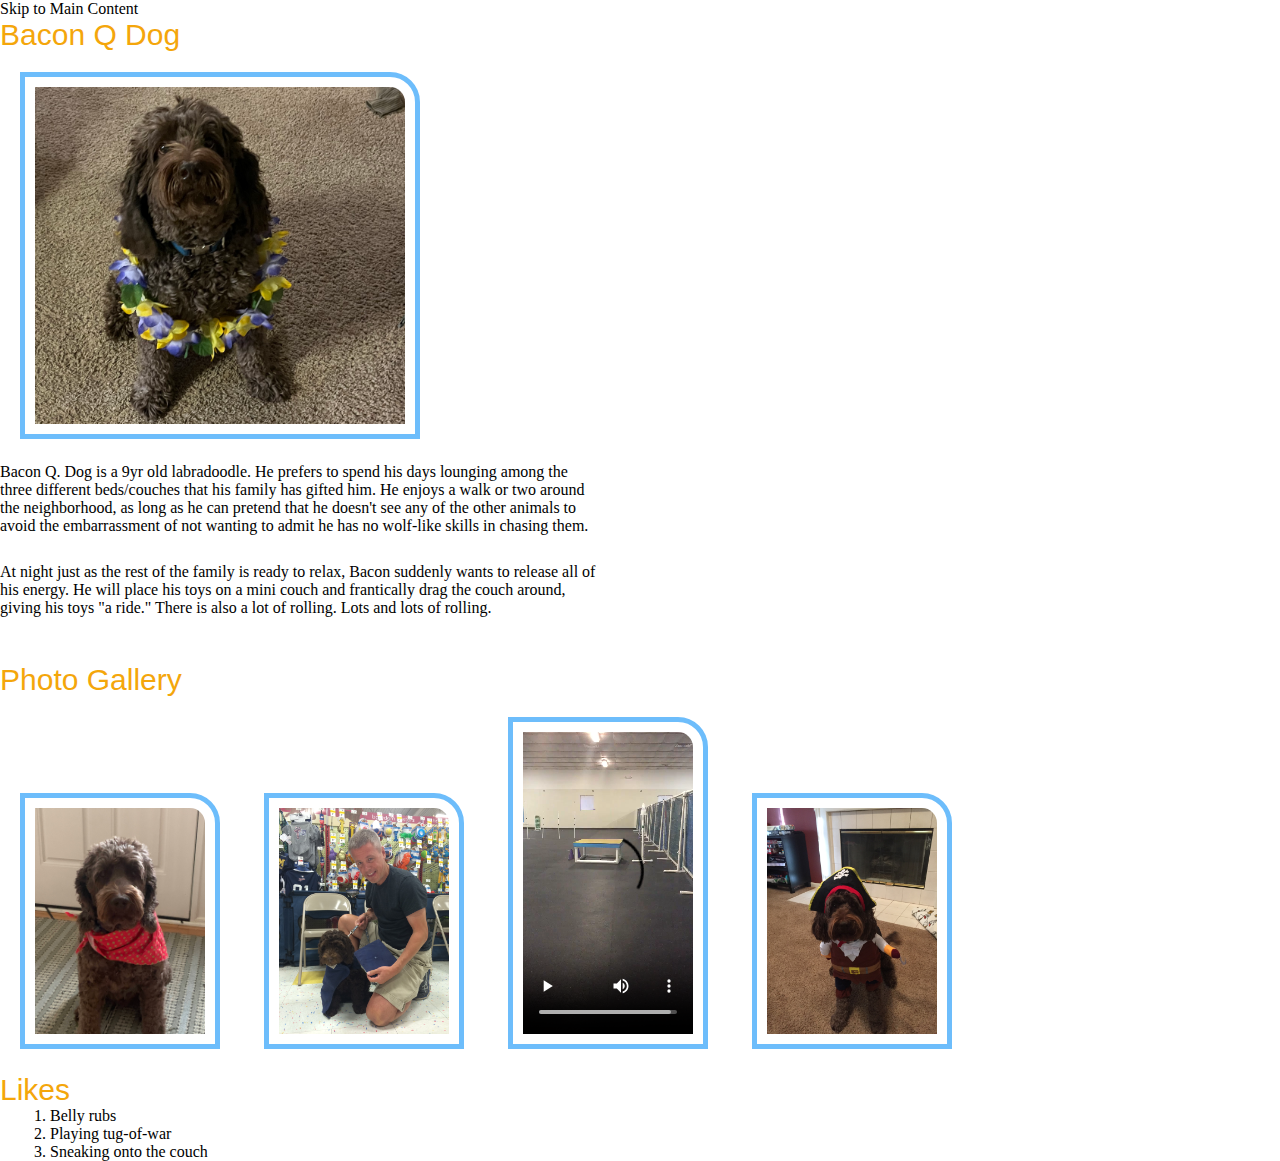
==== index.html @ 2d092061 "Add files via upload" ====
<!DOCTYPE html>
<html lang="en">
<head>
    <meta charset="UTF-8">
    <meta name="viewport" content="width=device-width, initial-scale=1.0">
    <link rel="stylesheet" href="css/reset.css">
    <link rel="stylesheet" href="css/style.css">
    <title>Pets</title>
</head>
<body>
    <a href = "">Skip to Main Content</a>
    <main>
        <div>
            <h2>Bacon Q Dog</h2>
            <img src="images/bacon.jpg" width = "400" alt="Brown labradoodle wearing colorful lei">

            <p>Bacon Q. Dog is a 9yr old labradoodle. He prefers to spend his days lounging among the three different beds/couches that his family has gifted him. He enjoys a walk or two around the neighborhood, as long as he can pretend that he doesn't see any of the other animals to avoid the embarrassment of not wanting to admit he has no wolf-like skills in chasing them.</p> 
            <P>At night just as the rest of the family is ready to relax, Bacon suddenly wants to release all of his energy. He will place his toys on a mini couch and frantically drag the couch around, giving his toys "a ride." There is also a lot of rolling. Lots and lots of rolling.</P>        
        </div>
        <div>
            <h3>Photo Gallery</h3>
            <img src="images/bacon_bandana.JPG" width ="200" alt = "Brown labradoodle wearing an orange bandana">
            <img src="images/bacon_graduation.JPG"  width ="200" alt="Small labradoodle puppy wearing a graduation cap and gown">
            <video width="200"  controls>
                <source src="images/bacon_agility.mov">
                Your browser does not support the video tag.  This was a video of a girl and dog demonstrating a sit and stay procedure
            </video>
            <img src="images/bacon_halloween.JPG"  width ="200" alt="Brown labradoodle wearing a pirate costume">
        </div>
        <div>
            <h3>Likes</h3>
            <ul>
                <li>Belly rubs</li>
                <li>Playing tug-of-war</li>
                <li>Sneaking onto the couch</li>
            </ul>
            <!-- Colleen van Lent -->
        </div>
        <div></div>
        <div></div>
    </main>
    
</body>
</html>
---- css/style.css ----
h1{
    font-size: 50px;
    font-family: 'Courier New', Courier, monospace;
    text-align: center;
}

h2,h3{
    font-size: 30px;
    font-family:Arial, Helvetica, sans-serif;
    color: rgb(244, 166, 11);
}

p{
    height: 100px;
    width: 600px;
}

img{
    padding: 10px;
    margin: 20px;
    border: 5px solid rgb(109, 189, 251);
    border-top-right-radius: 30px;
}

video{
    padding: 10px;
    margin: 20px;
    border: 5px solid rgb(109, 189, 251);
    border-top-right-radius: 30px;
}

ul{
    display: inline-block;
    margin-left: 50px;
    list-style: solid;
}
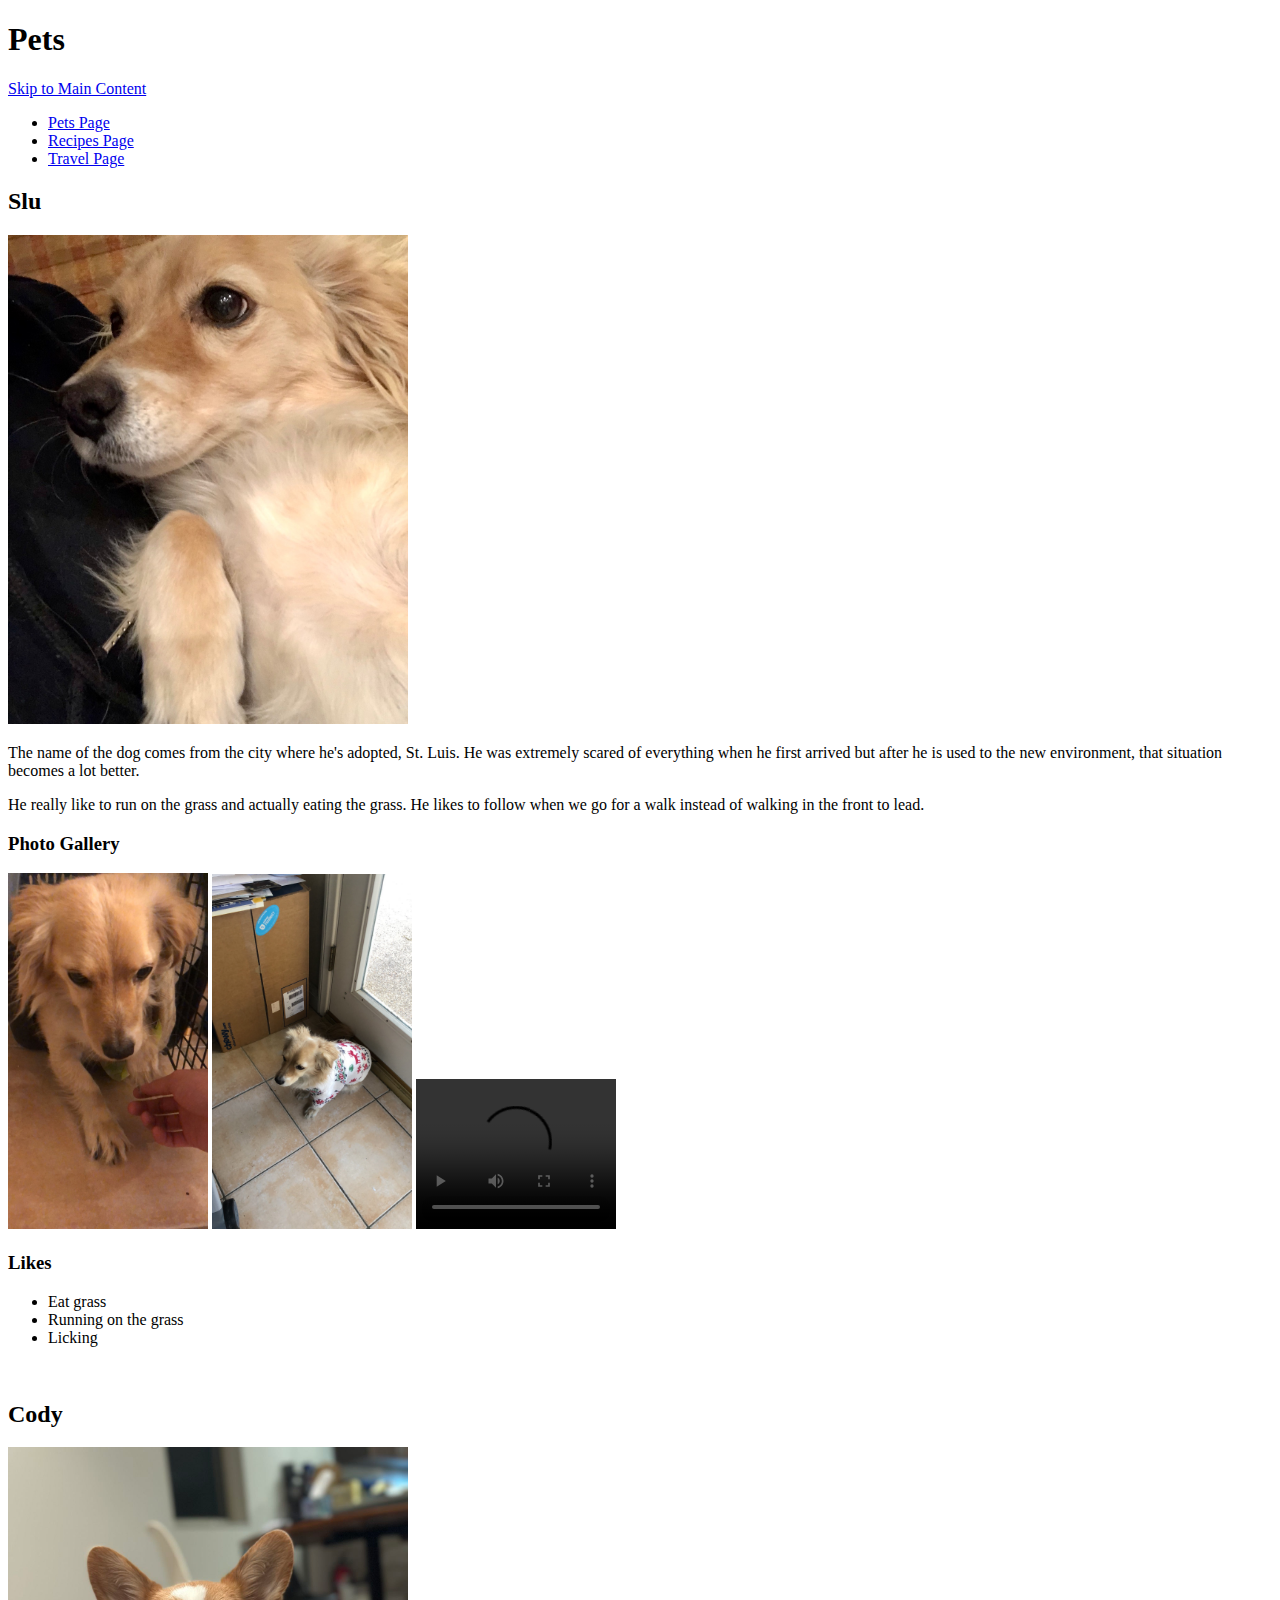
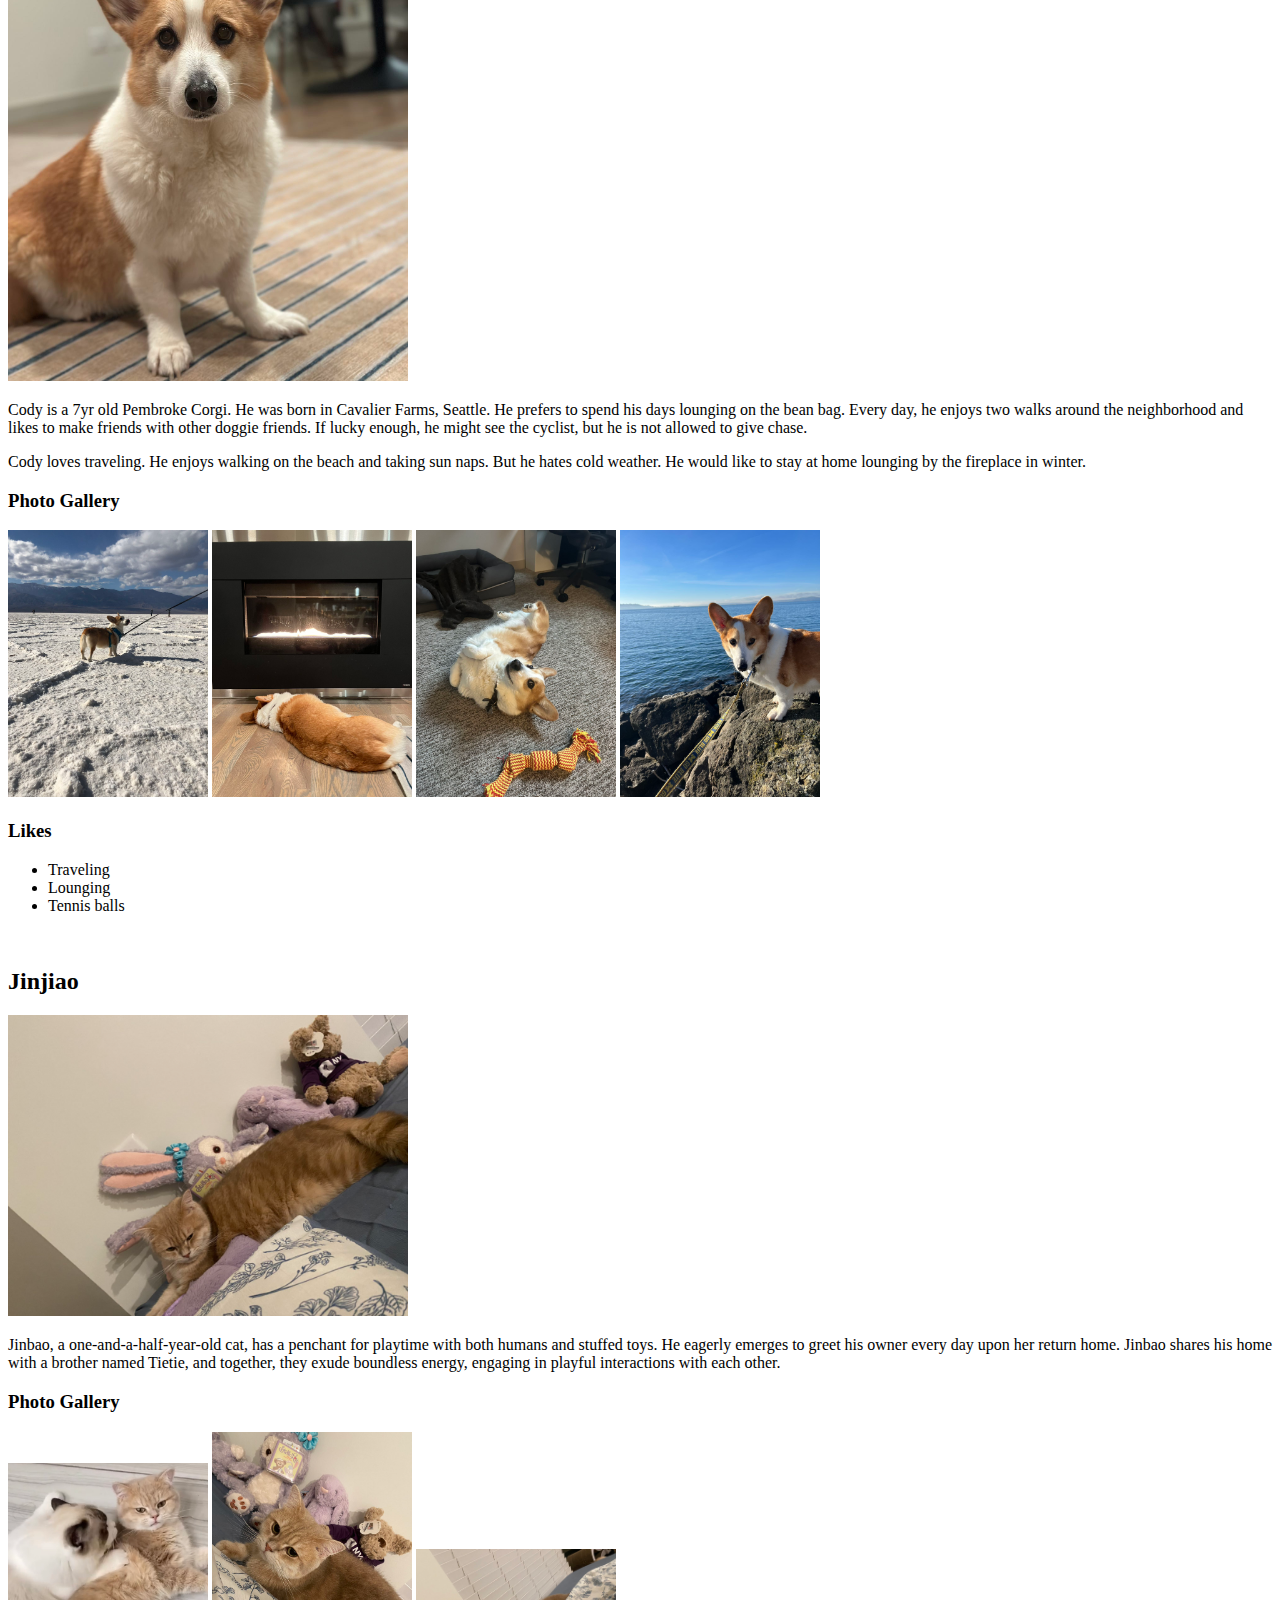
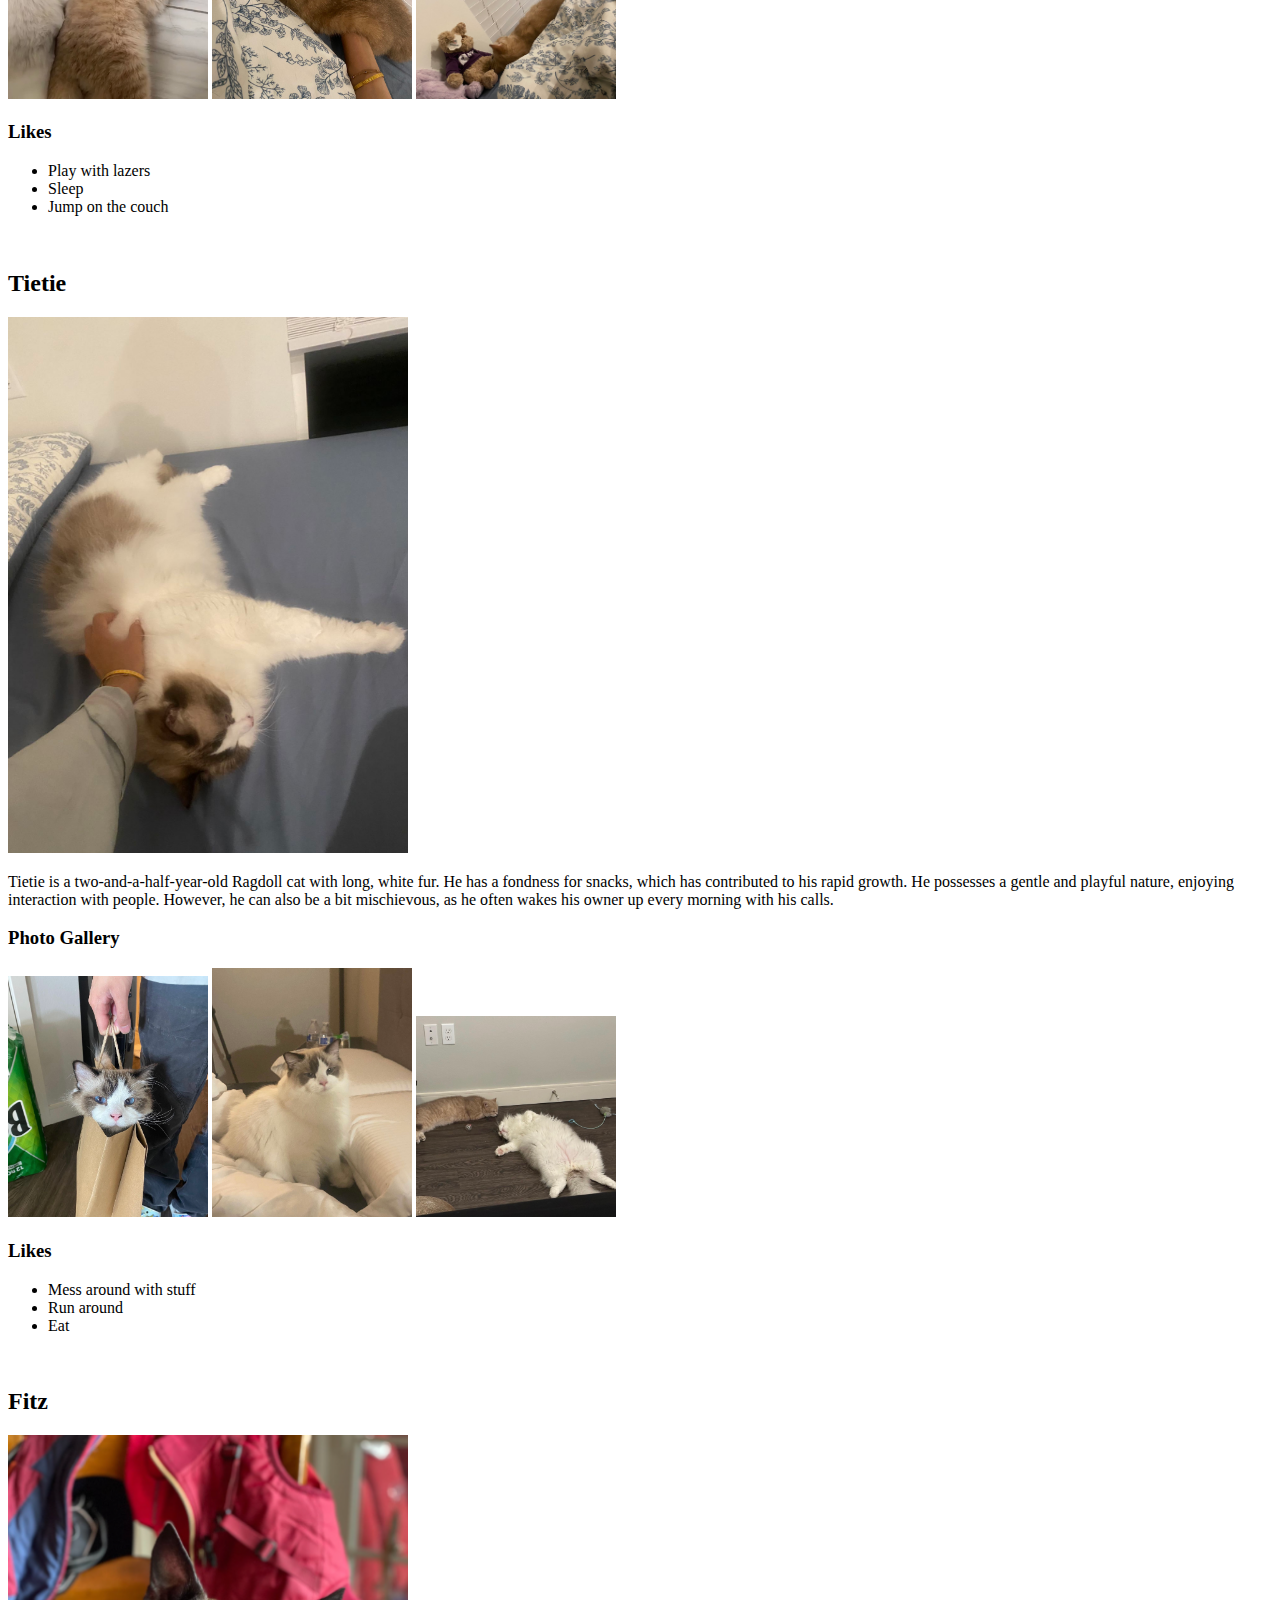
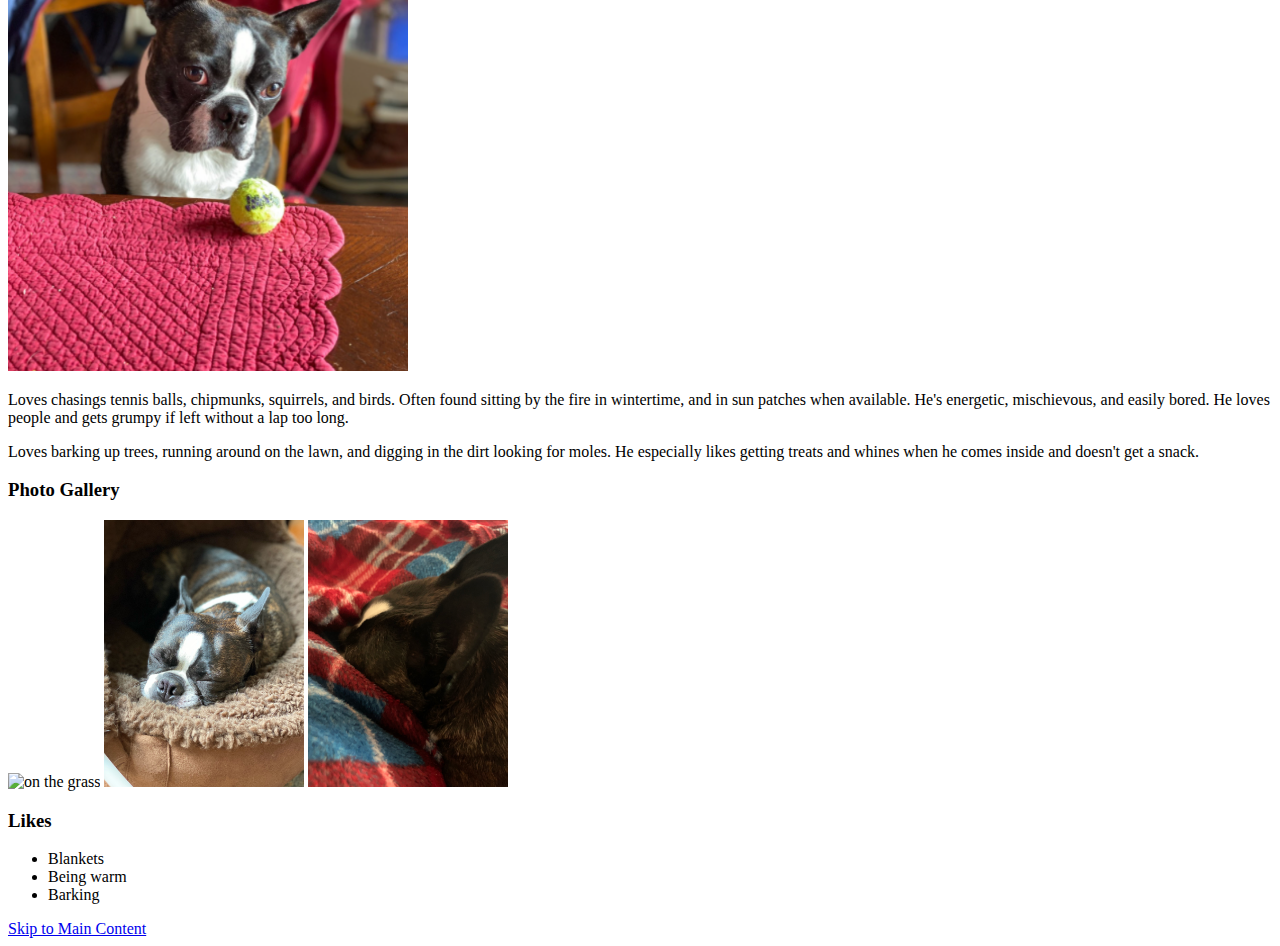
==== commit 2e40f84a: "changed code" ====
--- a/index.html
+++ b/index.html
@@ -1,44 +1,146 @@
 <!DOCTYPE html>
 <html lang="en">
+
 <head>
     <meta charset="UTF-8">
     <meta name="viewport" content="width=device-width, initial-scale=1.0">
-    <link rel="stylesheet" href="css/reset.css">
-    <link rel="stylesheet" href="css/style.css">
     <title>Pets</title>
 </head>
+
 <body>
-    <a href = "">Skip to Main Content</a>
-    <main>
+    <header>
+        <h1>Pets</h1>
+        <a href="#main">Skip to Main Content</a>
+    </header>  
+    <nav>
+        <ul>
+            <li><a href="index.html">Pets Page</a></li>
+            <li><a href="recipes.html">Recipes Page</a></li>
+            <li><a href="travel.html">Travel Page</a></li>
+        </ul>
+    </nav>   
+    <main id="main">
         <div>
-            <h2>Bacon Q Dog</h2>
-            <img src="images/bacon.jpg" width = "400" alt="Brown labradoodle wearing colorful lei">
+            <h2>Slu</h2>
+            <img src="images/slu3.JPG" width="400" alt="holds in the arm">
+            <p>The name of the dog comes from the city where he's adopted, St. Luis. He was extremely scared of
+                everything when he first arrived but after he is used to the new environment, that situation becomes
+                a lot better. </p>
+            <P>He really like to run on the grass and actually eating the grass. He likes to follow when we go for a
+                walk instead of walking in the front to lead.</P>
 
-            <p>Bacon Q. Dog is a 9yr old labradoodle. He prefers to spend his days lounging among the three different beds/couches that his family has gifted him. He enjoys a walk or two around the neighborhood, as long as he can pretend that he doesn't see any of the other animals to avoid the embarrassment of not wanting to admit he has no wolf-like skills in chasing them.</p> 
-            <P>At night just as the rest of the family is ready to relax, Bacon suddenly wants to release all of his energy. He will place his toys on a mini couch and frantically drag the couch around, giving his toys "a ride." There is also a lot of rolling. Lots and lots of rolling.</P>        
-        </div>
-        <div>
             <h3>Photo Gallery</h3>
-            <img src="images/bacon_bandana.JPG" width ="200" alt = "Brown labradoodle wearing an orange bandana">
-            <img src="images/bacon_graduation.JPG"  width ="200" alt="Small labradoodle puppy wearing a graduation cap and gown">
-            <video width="200"  controls>
-                <source src="images/bacon_agility.mov">
-                Your browser does not support the video tag.  This was a video of a girl and dog demonstrating a sit and stay procedure
+            <img src="images/slu1.JPG" width="200" alt="slu in the cage">
+            <img src="images/slu2.JPG" width="200" alt="sits in front of the door">
+            <video width="200" controls>
+                <source src="images/slu4.MOV">
             </video>
-            <img src="images/bacon_halloween.JPG"  width ="200" alt="Brown labradoodle wearing a pirate costume">
-        </div>
-        <div>
+
             <h3>Likes</h3>
             <ul>
-                <li>Belly rubs</li>
-                <li>Playing tug-of-war</li>
-                <li>Sneaking onto the couch</li>
+                <li>Eat grass</li>
+                <li>Running on the grass</li>
+                <li>Licking</li>
+            </ul>
+        </div>
+        <br>
+        <div>
+            <h2>Cody</h2>
+            <img src="images/cody.jpg" width="400" alt="image of cody">
+
+            <p>Cody is a 7yr old Pembroke Corgi. He was born in Cavalier Farms, Seattle. He prefers to spend his days
+                lounging on the bean bag. Every day, he enjoys two walks around the neighborhood and likes to make
+                friends with other doggie friends. If lucky enough, he might see the cyclist, but he is not allowed to
+                give chase.</p>
+            <p>Cody loves traveling. He enjoys walking on the beach and taking sun naps. But he hates cold weather. He
+                would like to stay at home lounging by the fireplace in winter.
+            </p>
+
+
+            <h3>Photo Gallery</h3>
+            <img src="images/cody_deathvalley.jpg" width="200" alt="cody stands on a land of white sands">
+            <img src="images/cody_fireplace.jpg" width="200" alt="cody lies in front of the fireplace">
+            <img src="images/cody_play.jpg" width="200" alt="cody plays with his toy">
+            <img src="images/cody_sea.jpg" width="200" alt="cody stands on the rock">
+
+            <h3>Likes</h3>
+            <ul>
+                <li>Traveling</li>
+                <li>Lounging</li>
+                <li>Tennis balls</li>
             </ul>
             <!-- Colleen van Lent -->
         </div>
-        <div></div>
-        <div></div>
+        <br>
+        <div>
+            <h2>Jinjiao</h2>
+            <img src="images/jinjiao1.png" width="400" alt="lies on the bed sideways">
+
+            <p>Jinbao, a one-and-a-half-year-old cat, has a penchant for playtime with both humans and stuffed toys. He
+                eagerly emerges to greet his owner every day upon her return home. Jinbao shares his home with a brother
+                named Tietie, and together, they exude boundless energy, engaging in playful interactions with each
+                other.</p>
+
+            <h3>Photo Gallery</h3>
+            <img src="images/jinjiao2.jpg" width="200" alt="plays with tietie">
+            <img src="images/jinjiao3.jpg" width="200" alt="stare at the camera">
+            <img src="images/jinjiao4.jpg" width="200" alt="jinjiao sleeping">
+
+            <h3>Likes</h3>
+            <ul>
+                <li>Play with lazers</li>
+                <li>Sleep</li>
+                <li>Jump on the couch</li>
+            </ul>
+        </div>
+        <br>
+        <div>
+            <h2>Tietie</h2>
+            <img src="images/tietie1.png" width="400" alt="lies on the bed being rubbed">
+
+            <p>Tietie is a two-and-a-half-year-old Ragdoll cat with long, white fur. He has a fondness for snacks, which
+                has contributed to his rapid growth. He possesses a gentle and playful nature, enjoying interaction with
+                people. However, he can also be a bit mischievous, as he often wakes his owner up every morning with his
+                calls.</p>
+
+            <h3>Photo Gallery</h3>
+            <img src="images/tietie2.jpg" width="200" alt="in the shopping bag">
+            <img src="images/tietie3.jpg" width="200" alt="on the bed">
+            <img src="images/tietie4.jpg" width="200" alt="lies down with jinjiao">
+
+            <h3>Likes</h3>
+            <ul>
+                <li>Mess around with stuff</li>
+                <li>Run around</li>
+                <li>Eat</li>
+            </ul>
+        </div>
+        <br>
+        <div>
+            <h2>Fitz</h2>
+            <img src="images/fitz1.png" width="400" alt="leans on the back of a chair">
+            <p>Loves chasings tennis balls, chipmunks, squirrels, and birds. Often found sitting by the fire in
+                wintertime, and in sun patches when available. He's energetic, mischievous, and easily bored. He loves
+                people and gets grumpy if left without a lap too long. </p>
+            <p>Loves barking up trees, running around on the lawn, and digging in the dirt looking for moles. He
+                especially likes getting treats and whines when he comes inside and doesn't get a snack.</p>
+
+            <h3>Photo Gallery</h3>
+            <img src="images/fitz2.jpeg" width="200" alt="on the grass">
+            <img src="images/fitz3.jpeg" width="200" alt="sleeping">
+            <img src="images/fitz4.jpeg" width="200" alt="lies on the blankets">
+
+            <h3>Likes</h3>
+            <ul>
+                <li>Blankets</li>
+                <li>Being warm</li>
+                <li>Barking</li>
+            </ul>
+        </div>
     </main>
-    
+    <footer>
+        <a href="#main">Skip to Main Content</a>
+    </footer>
 </body>
+
 </html>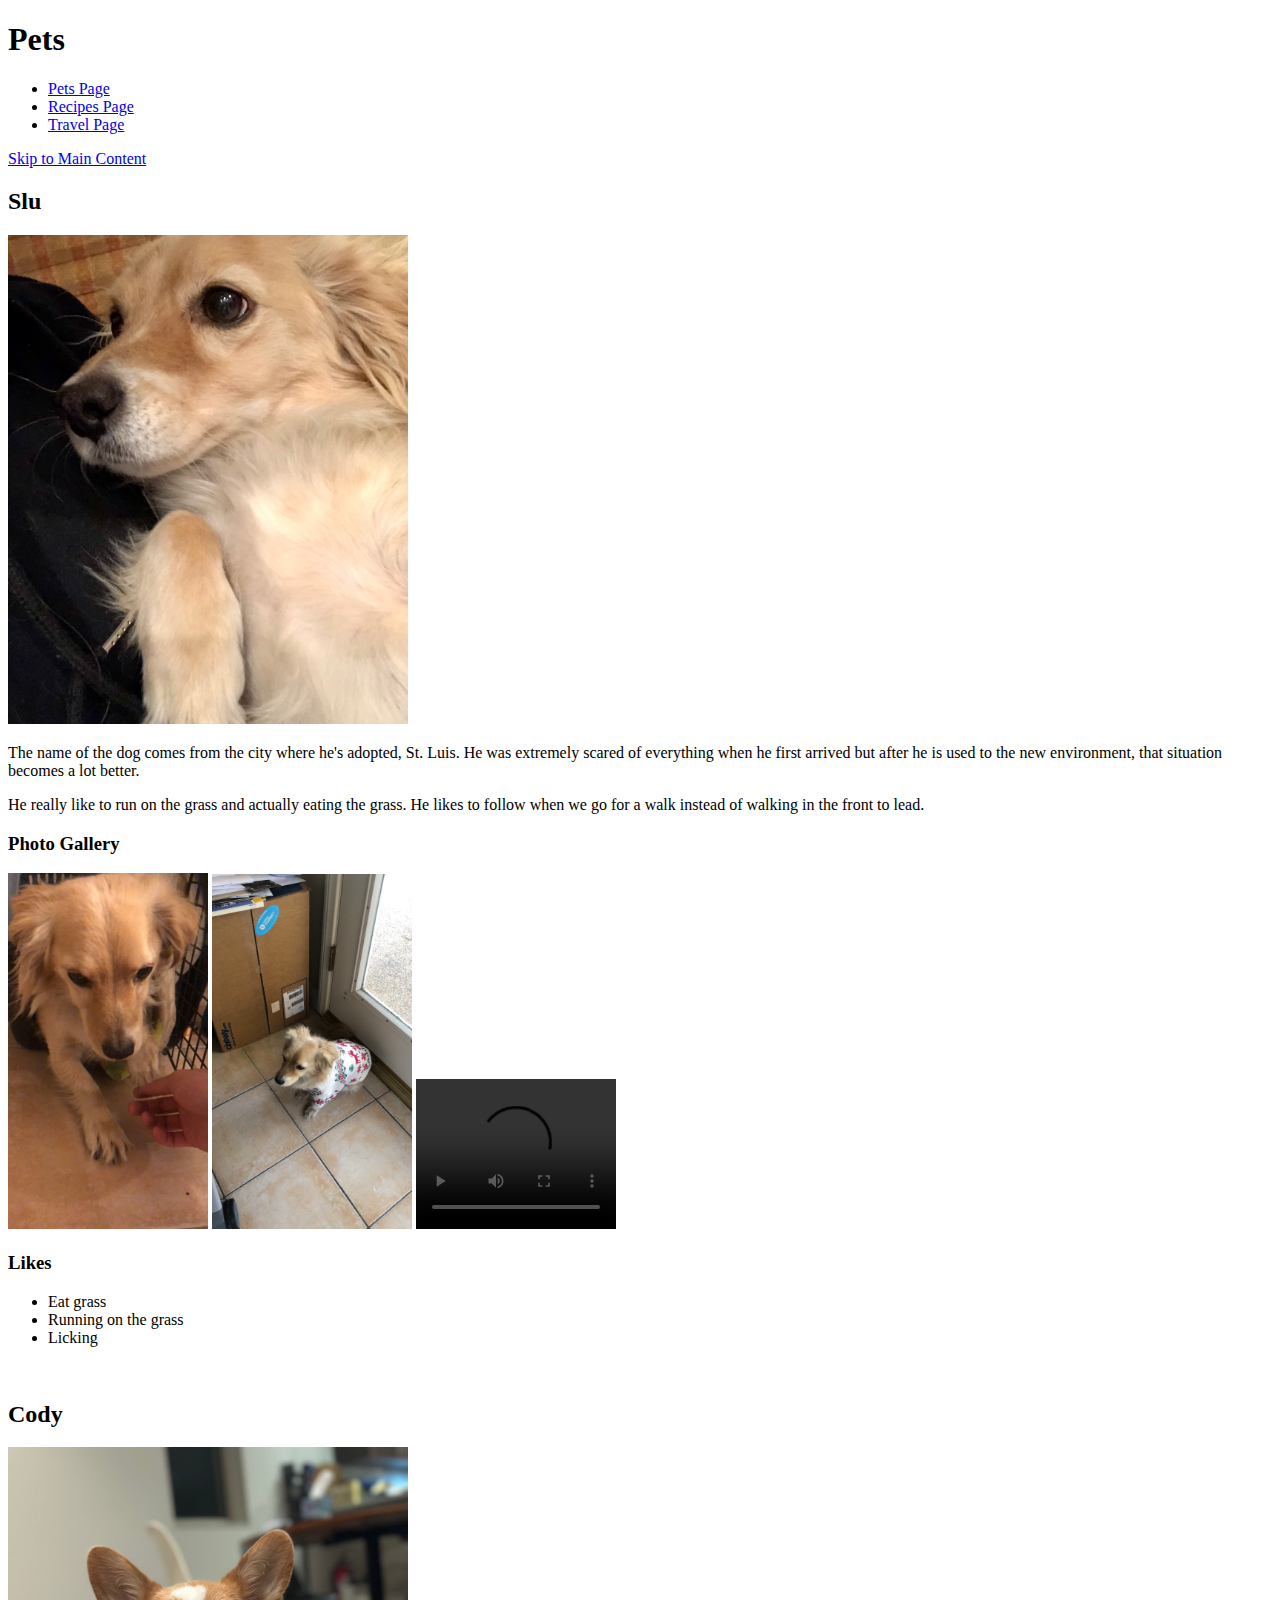
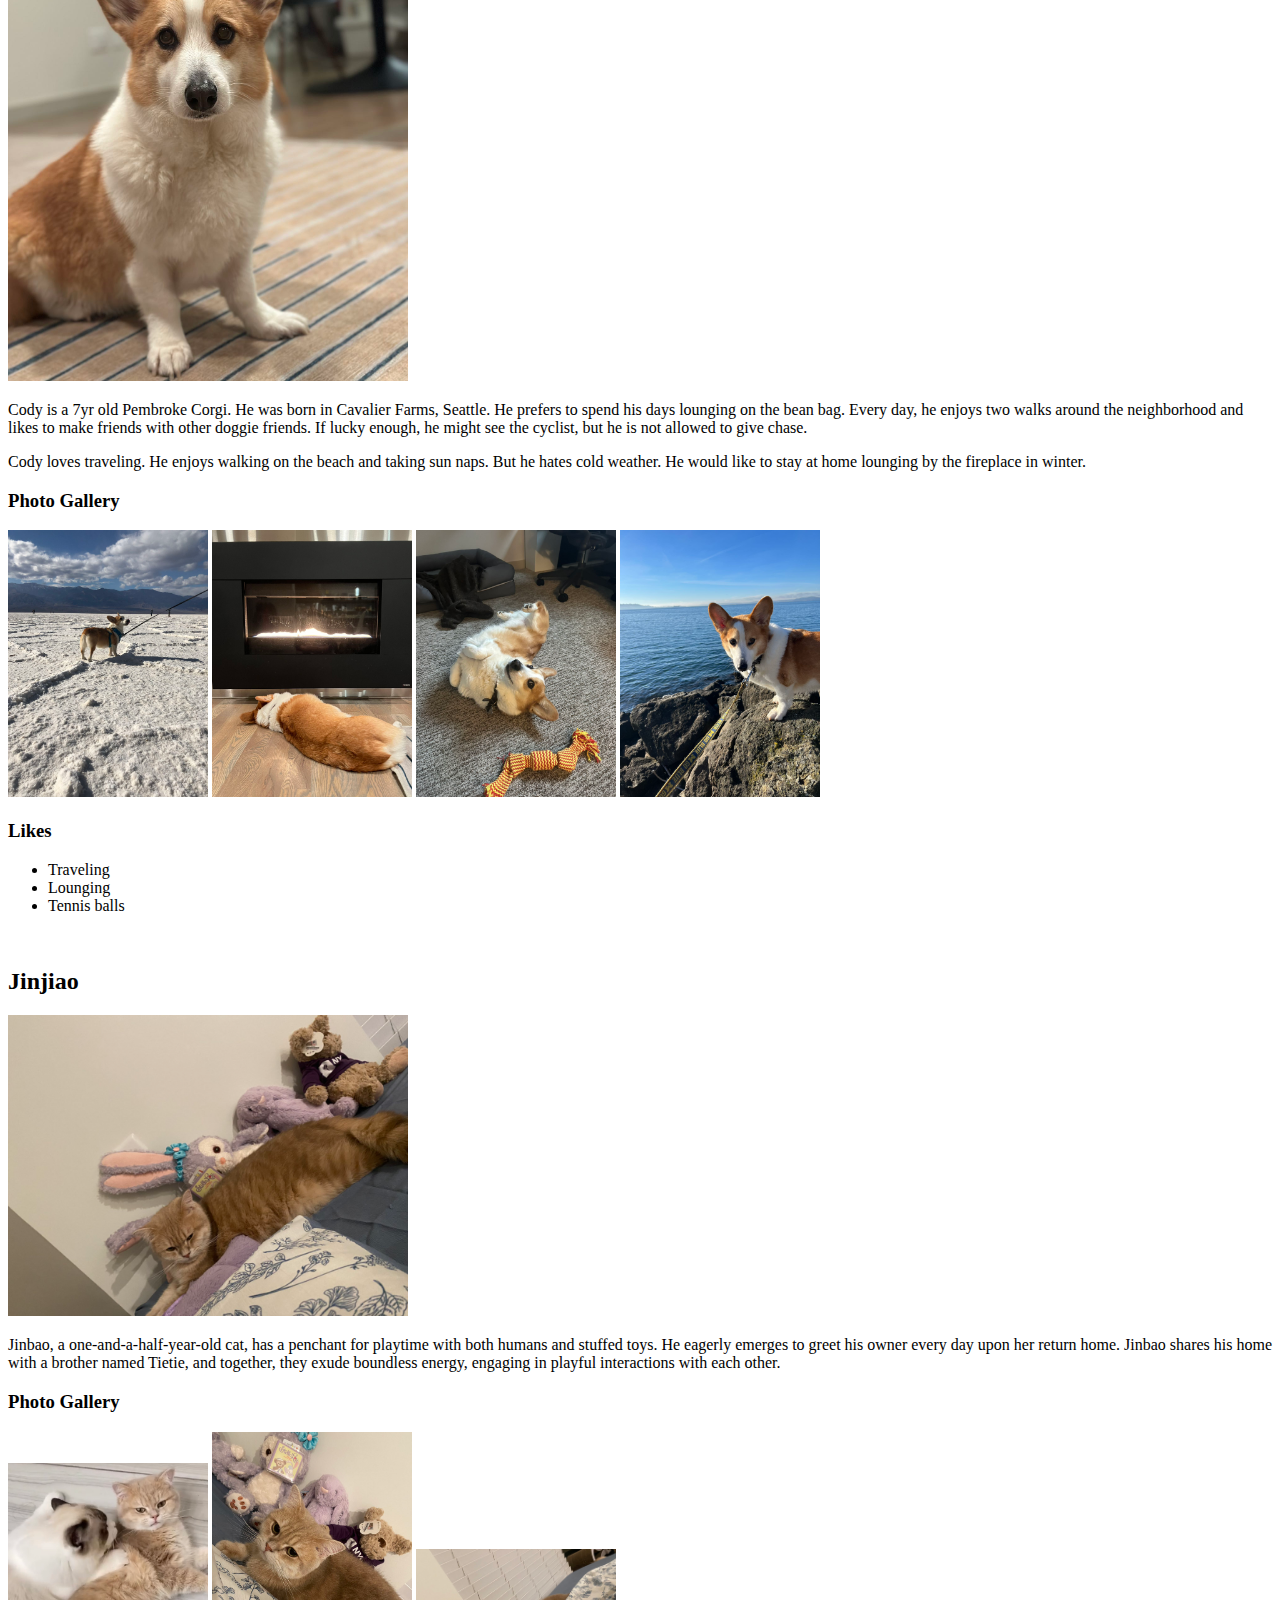
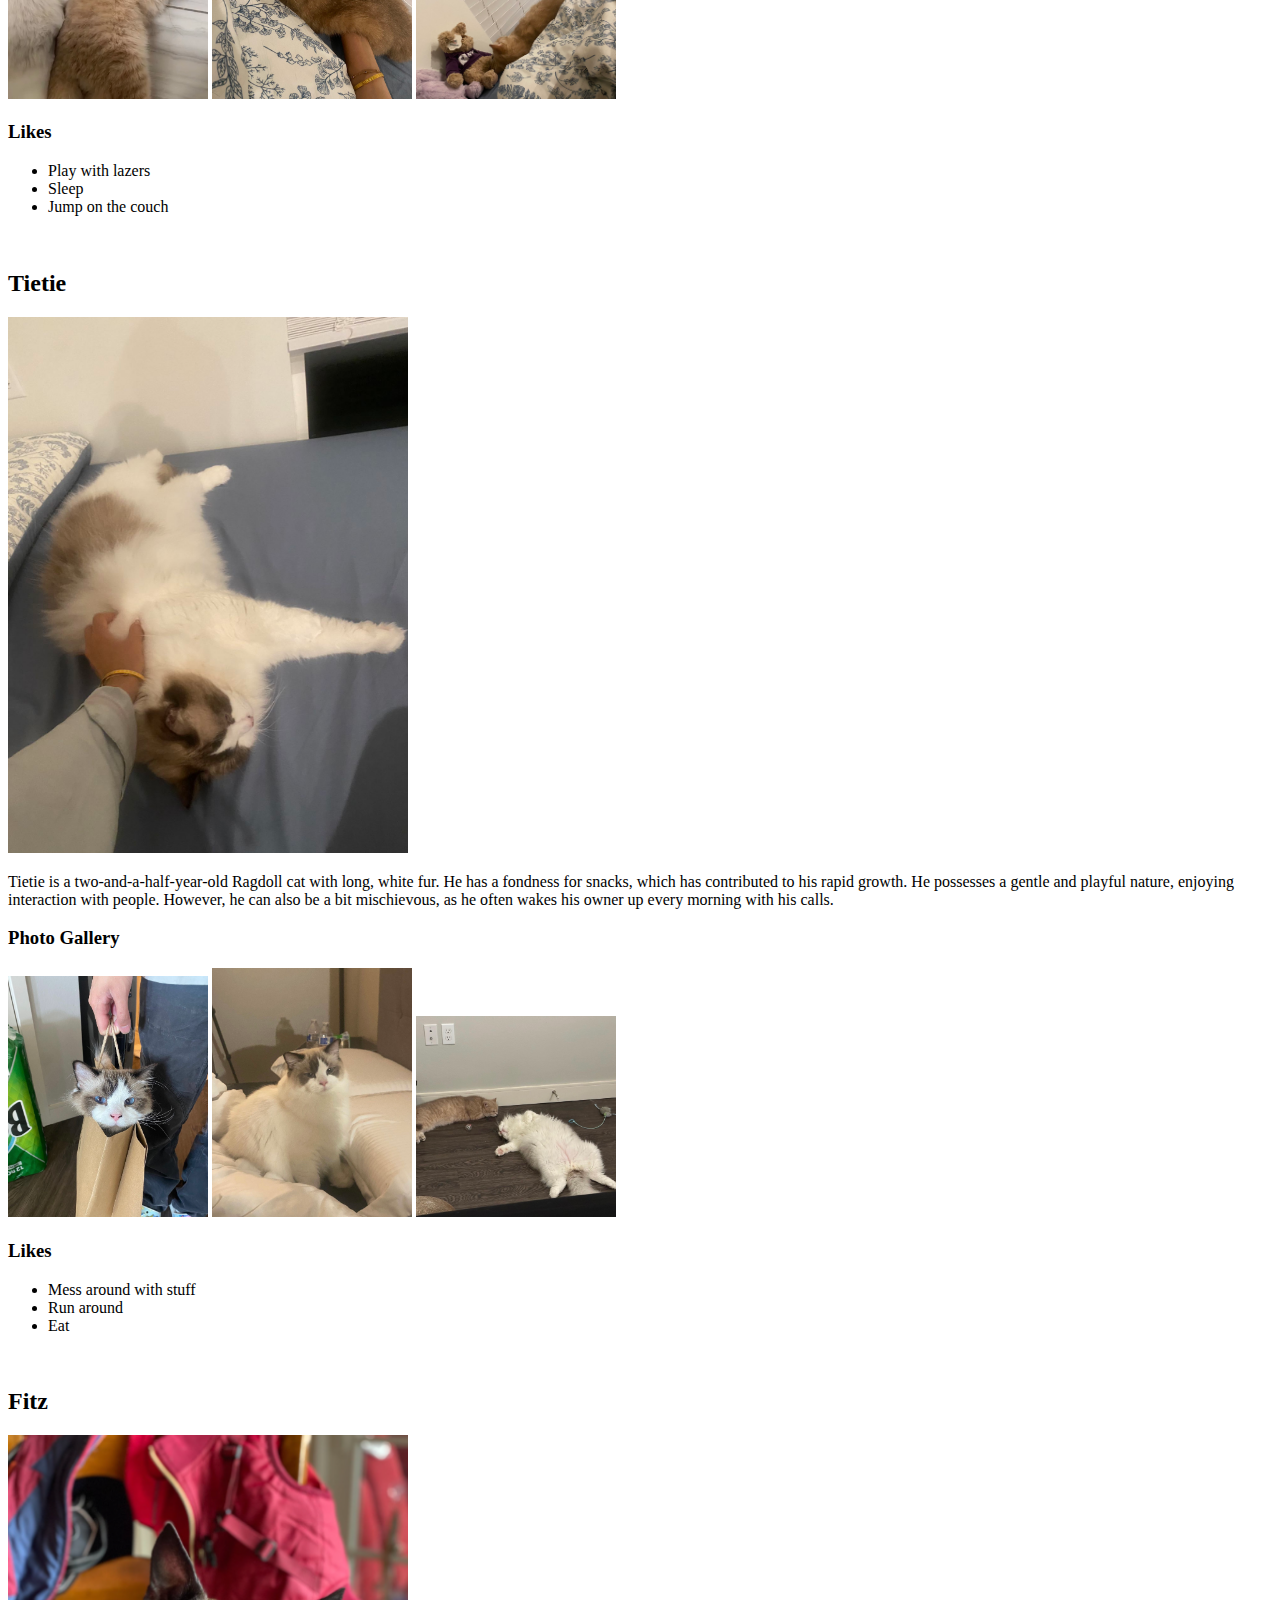
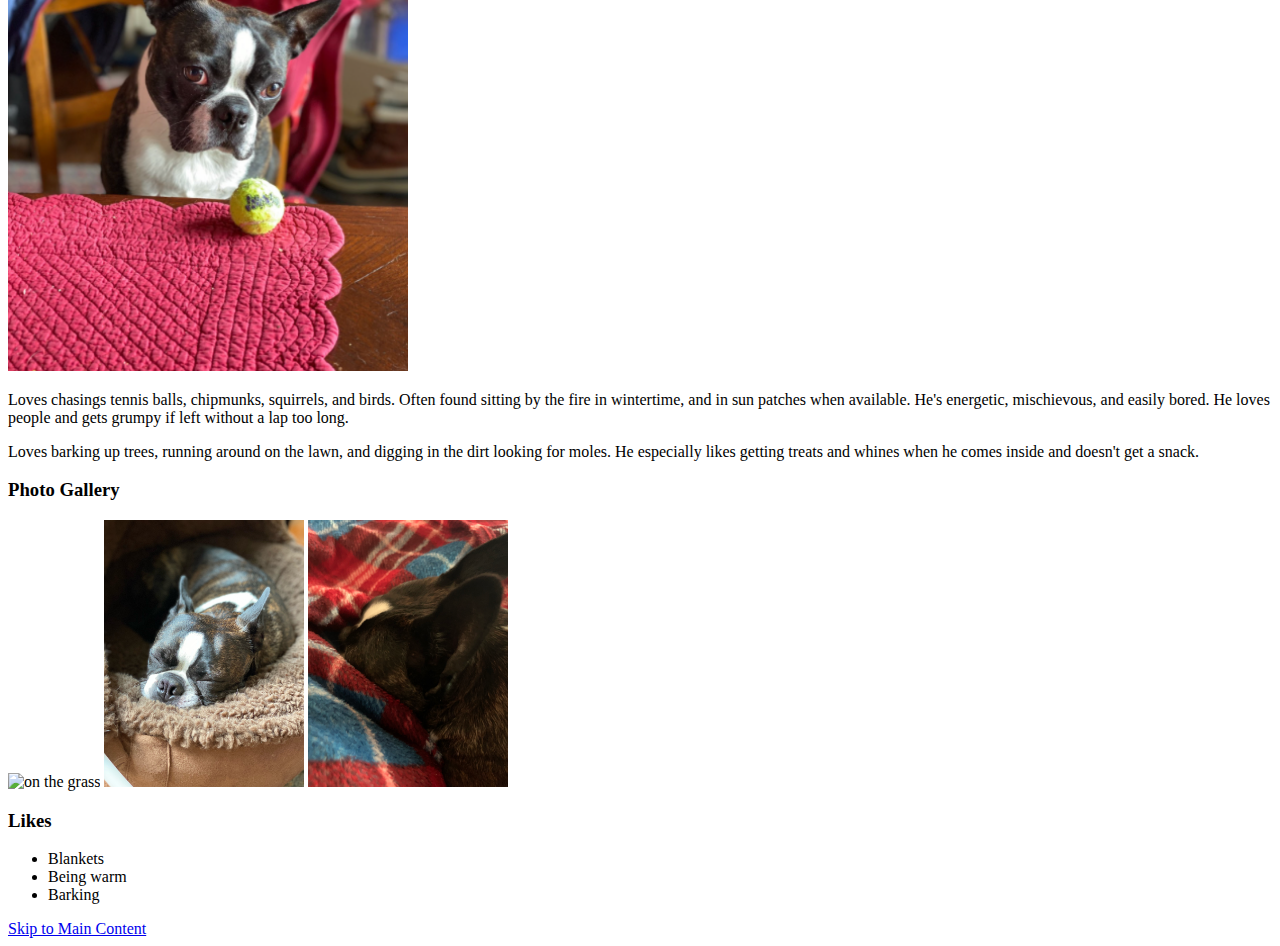
==== commit 124b358a: "final submission" ====
--- a/index.html
+++ b/index.html
@@ -10,7 +10,6 @@
 <body>
     <header>
         <h1>Pets</h1>
-        <a href="#main">Skip to Main Content</a>
     </header>  
     <nav>
         <ul>
@@ -18,6 +17,7 @@
             <li><a href="recipes.html">Recipes Page</a></li>
             <li><a href="travel.html">Travel Page</a></li>
         </ul>
+        <a href="#main">Skip to Main Content</a>
     </nav>   
     <main id="main">
         <div>
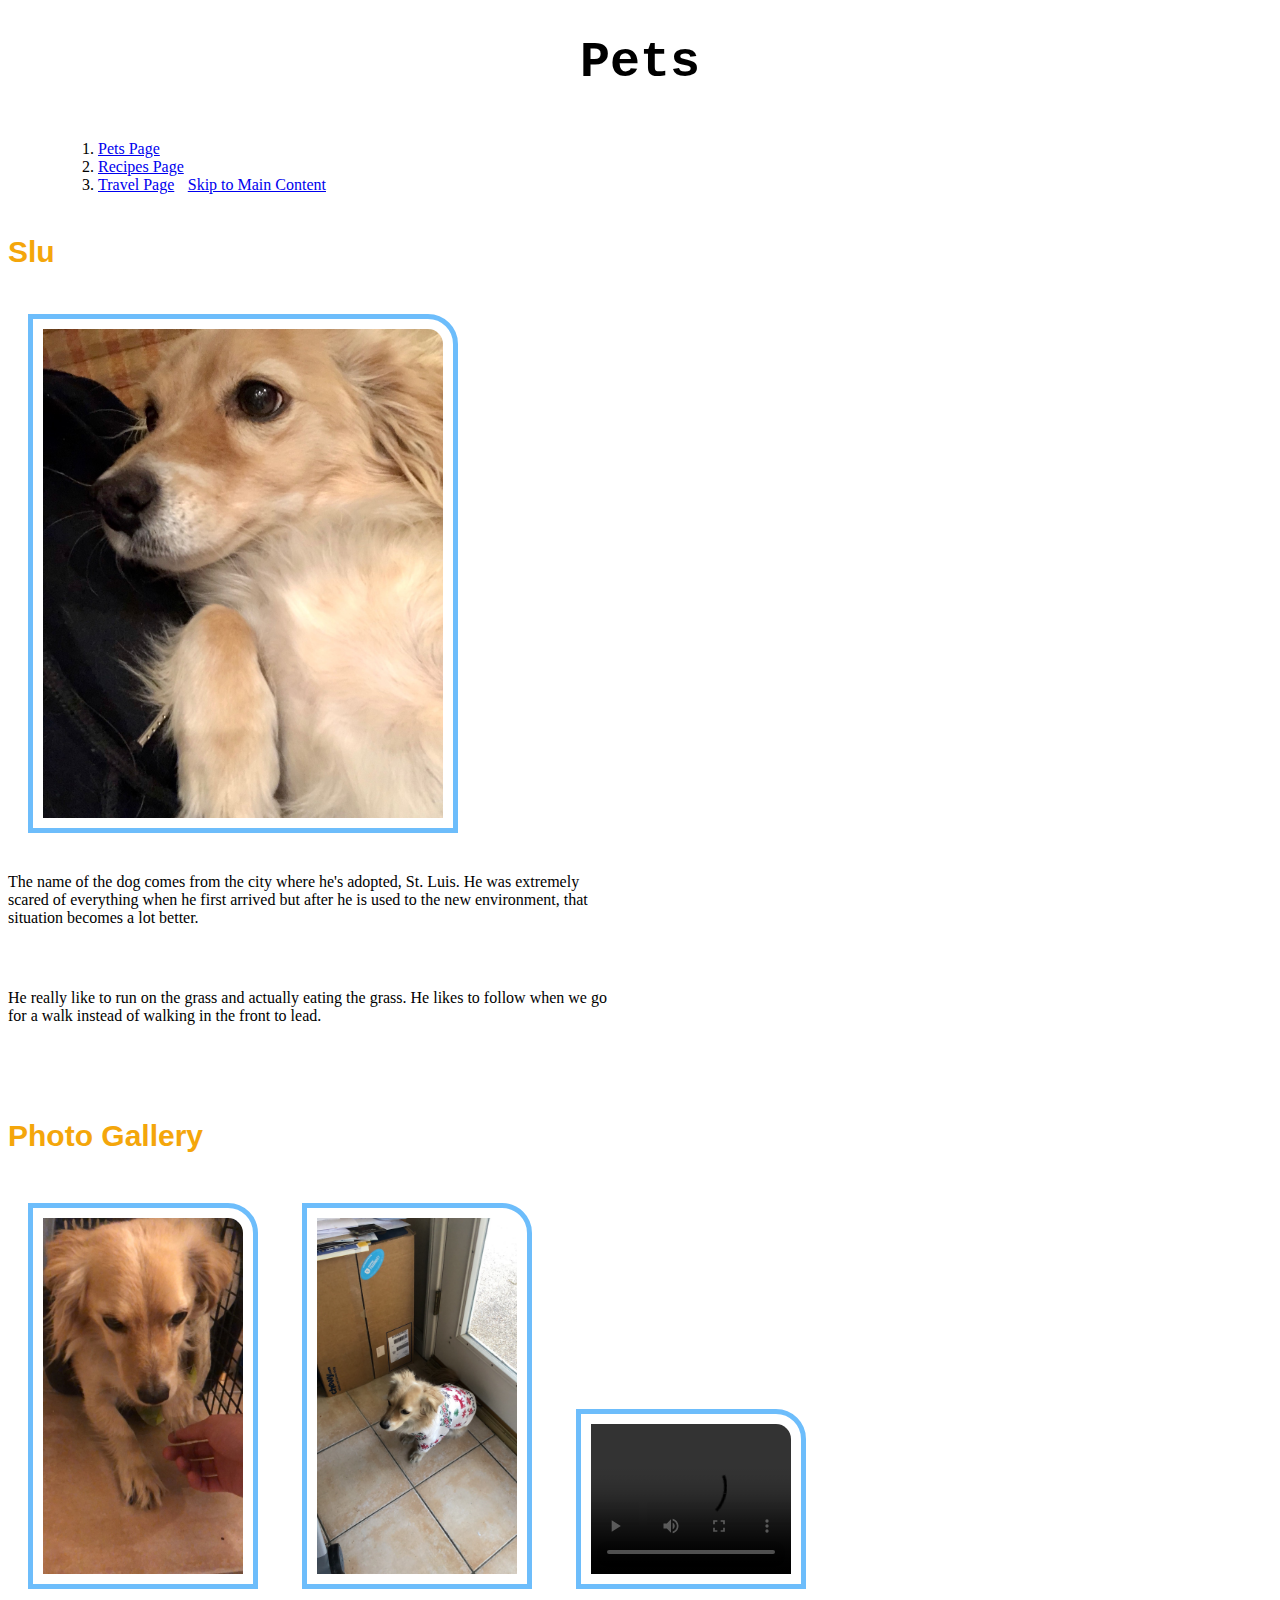
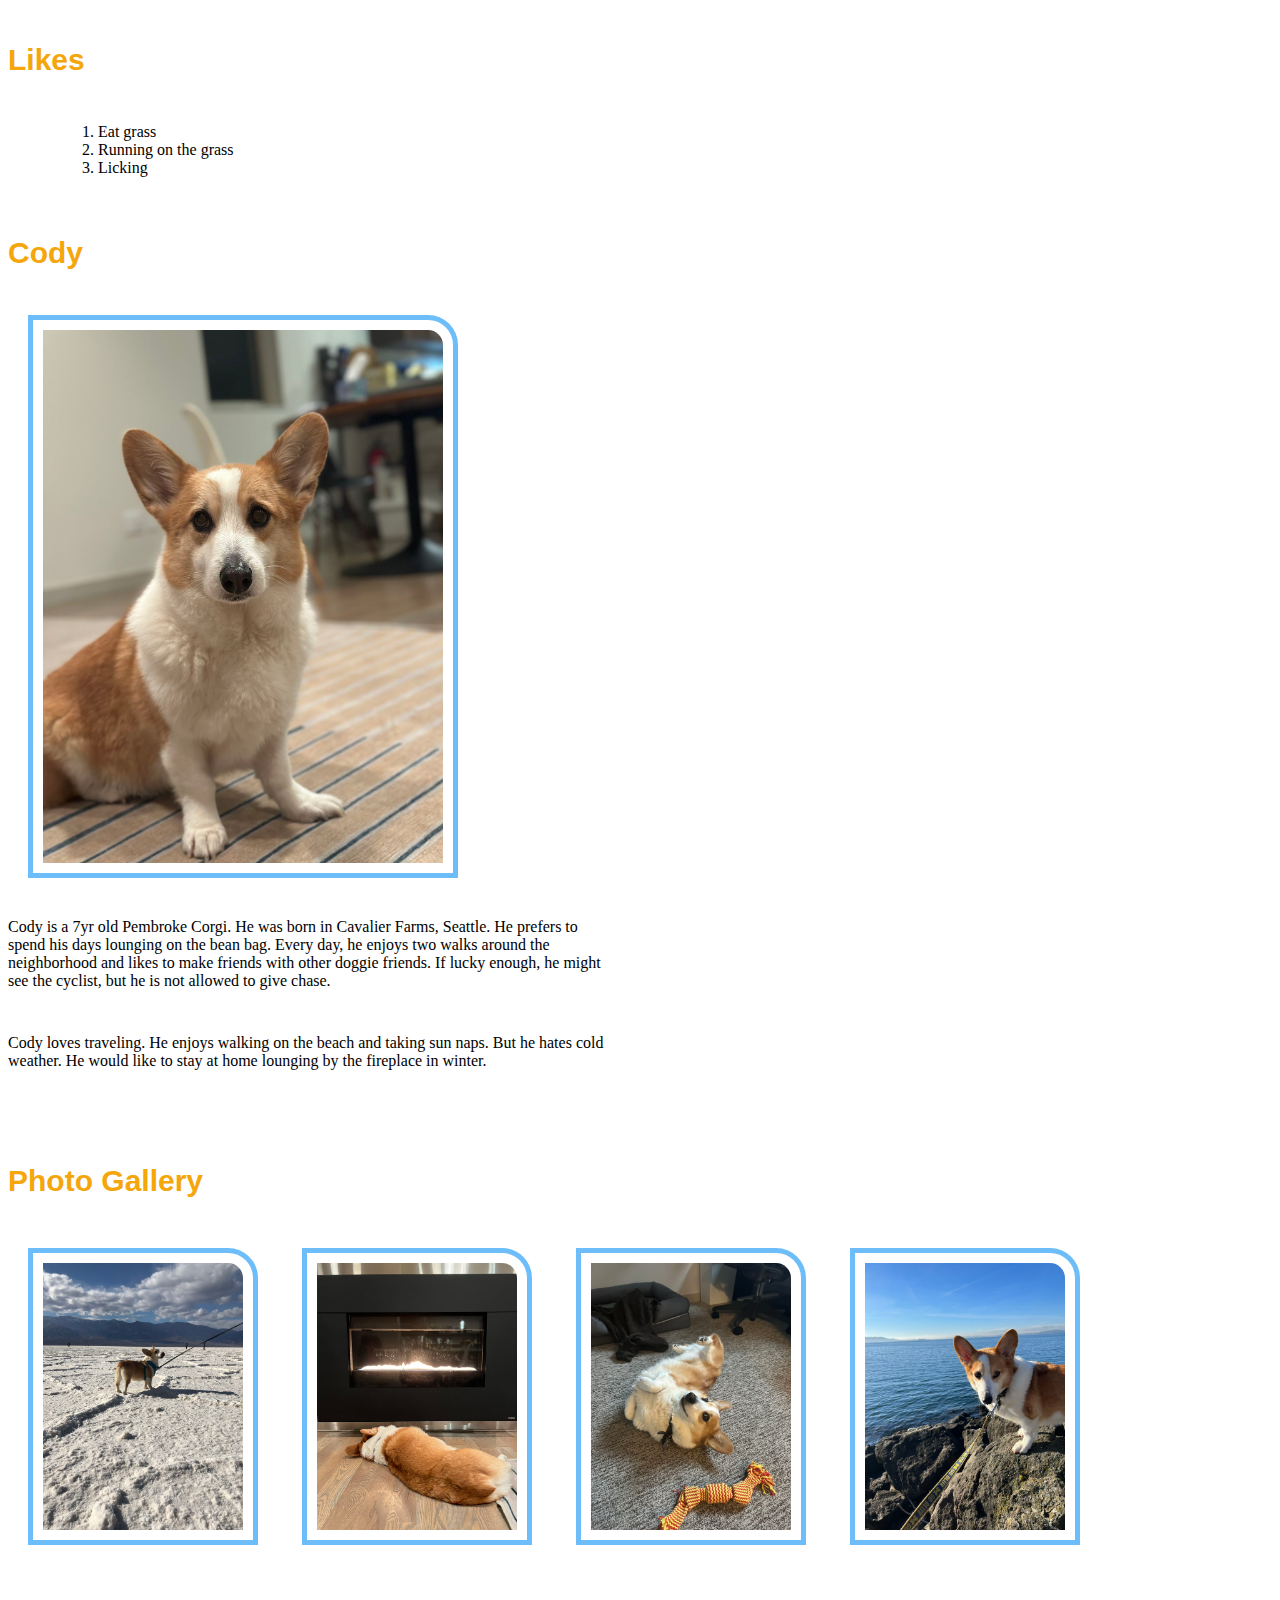
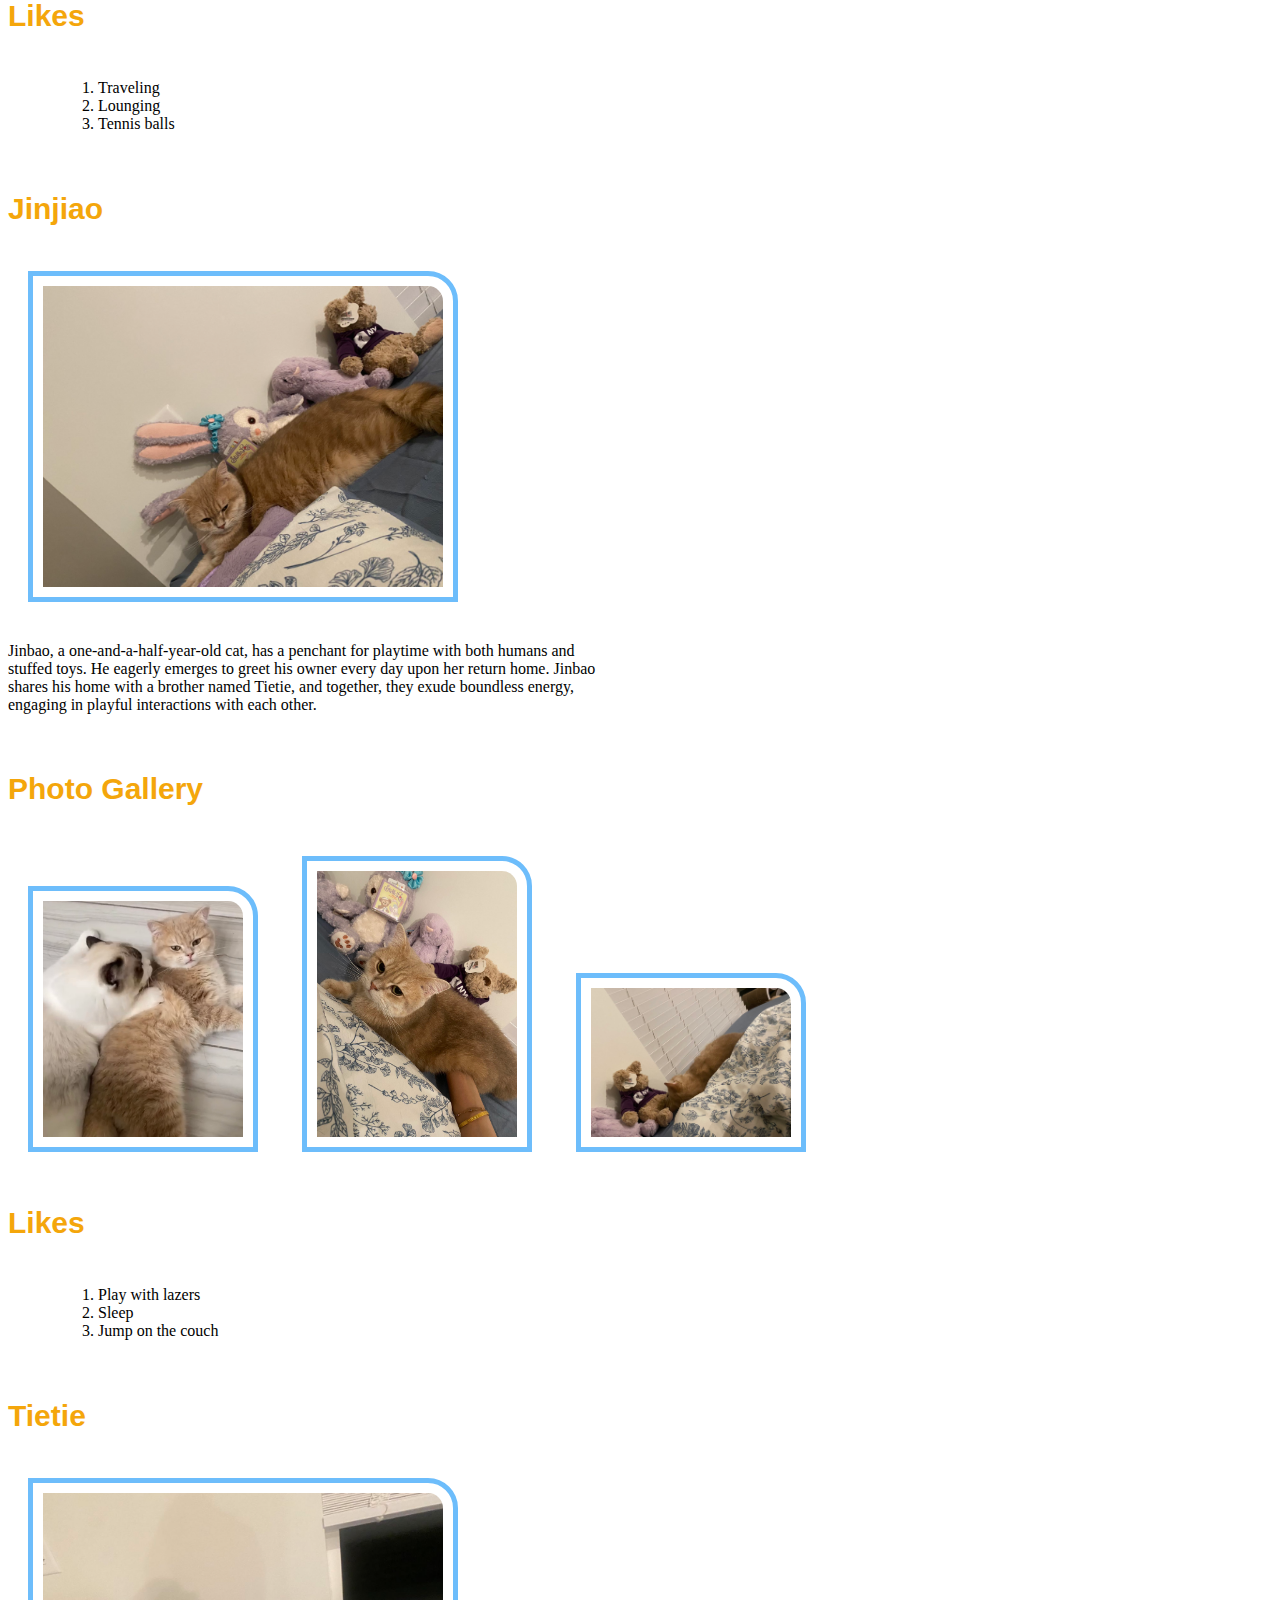
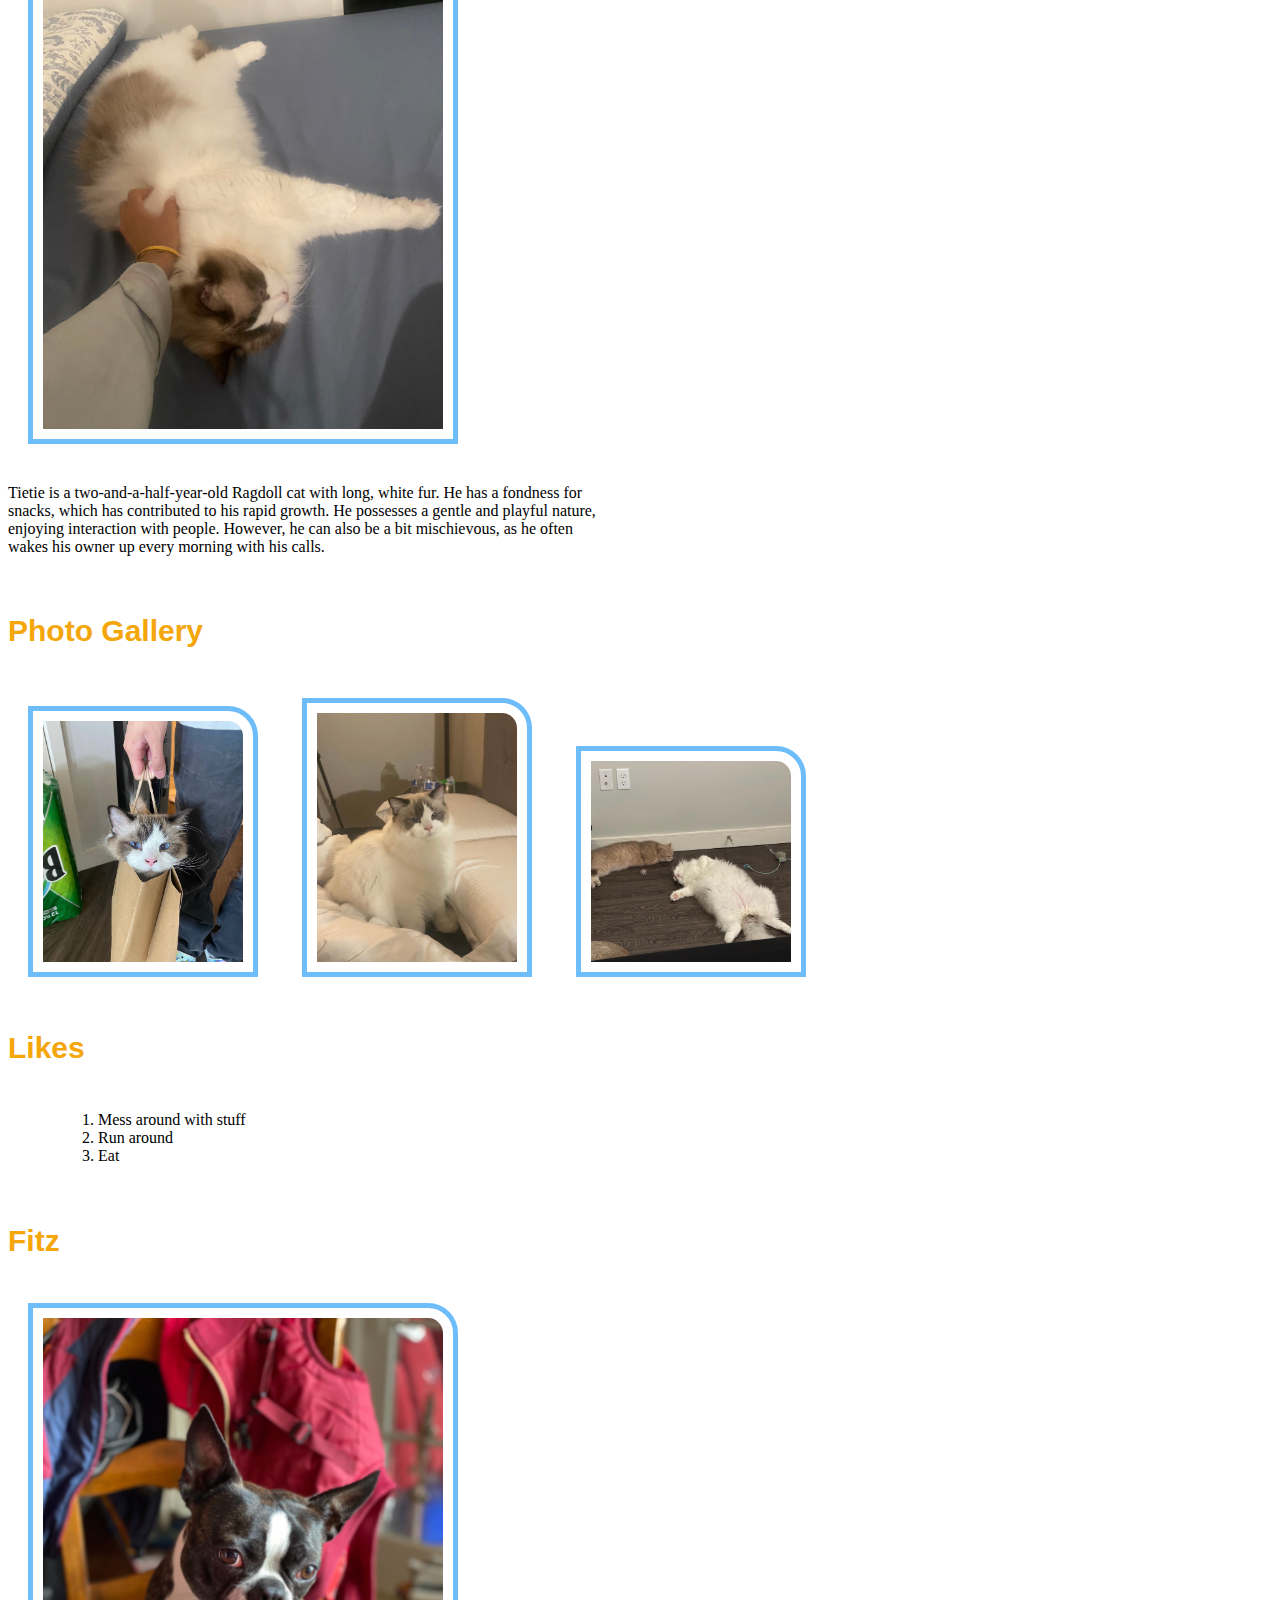
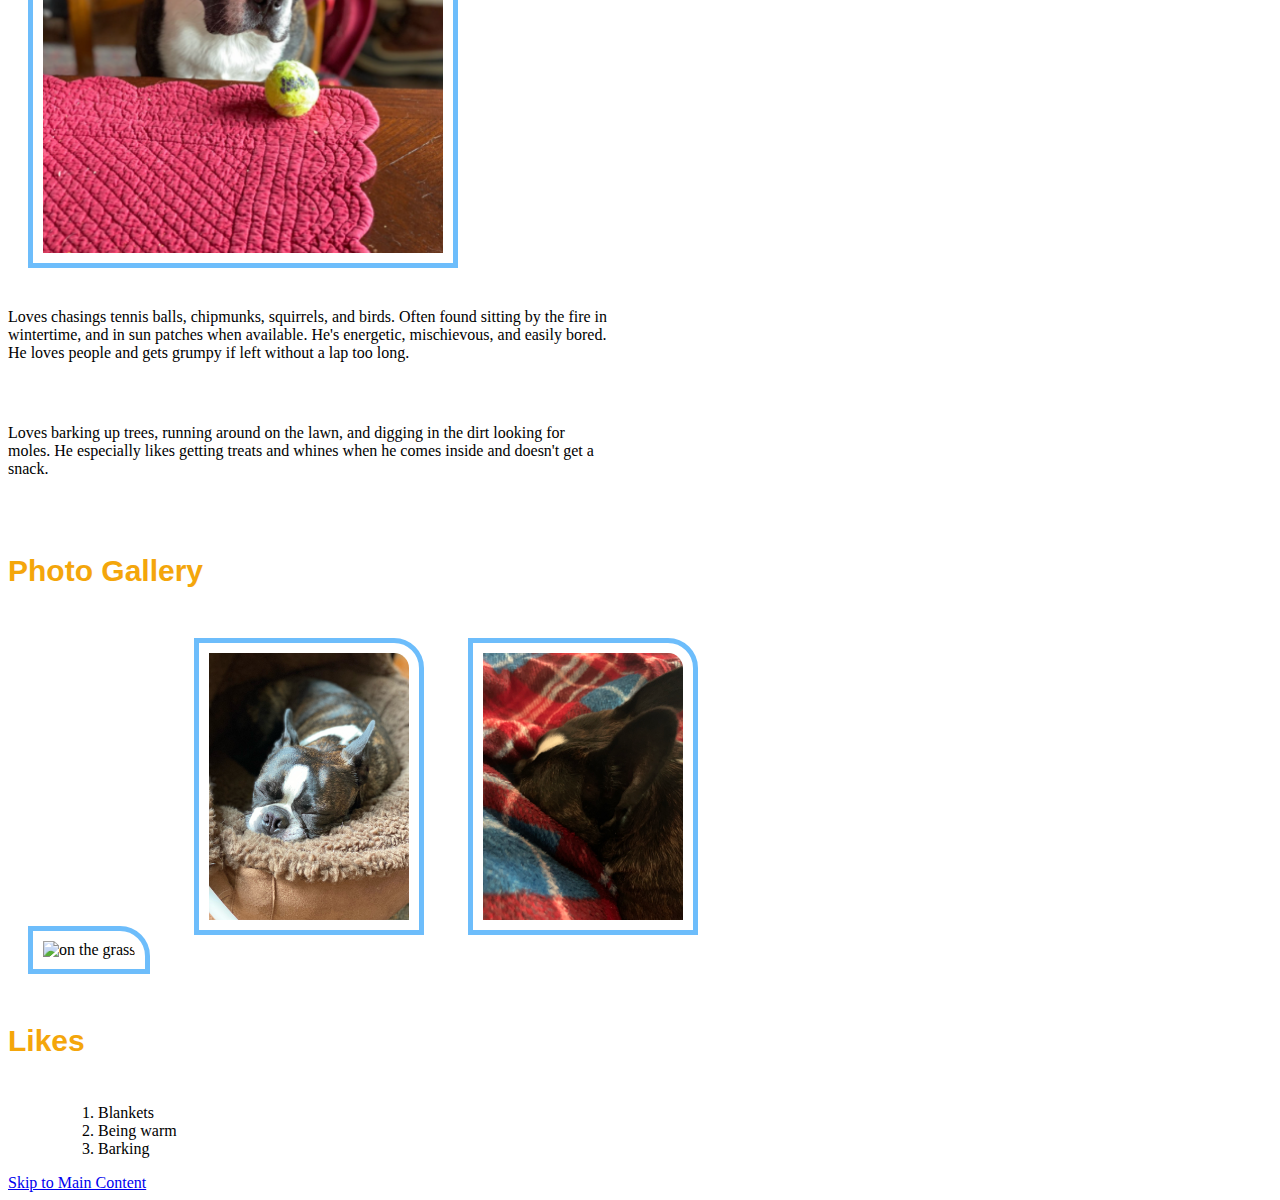
==== commit 398812ff: "Add files via upload" ====
--- a/index.html
+++ b/index.html
@@ -4,6 +4,8 @@
 <head>
     <meta charset="UTF-8">
     <meta name="viewport" content="width=device-width, initial-scale=1.0">
+    <link rel="stylesheet" type="text/css" href="css/html5reset.css">
+    <link rel="stylesheet" type="text/css" href="css/style.css">
     <title>Pets</title>
 </head>
 
--- a/css/style.css
+++ b/css/style.css
@@ -0,0 +1,36 @@
+h1{
+    font-size: 50px;
+    font-family: 'Courier New', Courier, monospace;
+    text-align: center;
+}
+
+h2,h3{
+    font-size: 30px;
+    font-family:Arial, Helvetica, sans-serif;
+    color: rgb(244, 166, 11);
+}
+
+p{
+    height: 100px;
+    width: 600px;
+}
+
+img{
+    padding: 10px;
+    margin: 20px;
+    border: 5px solid rgb(109, 189, 251);
+    border-top-right-radius: 30px;
+}
+
+video{
+    padding: 10px;
+    margin: 20px;
+    border: 5px solid rgb(109, 189, 251);
+    border-top-right-radius: 30px;
+}
+
+ul{
+    display: inline-block;
+    margin-left: 50px;
+    list-style: solid;
+}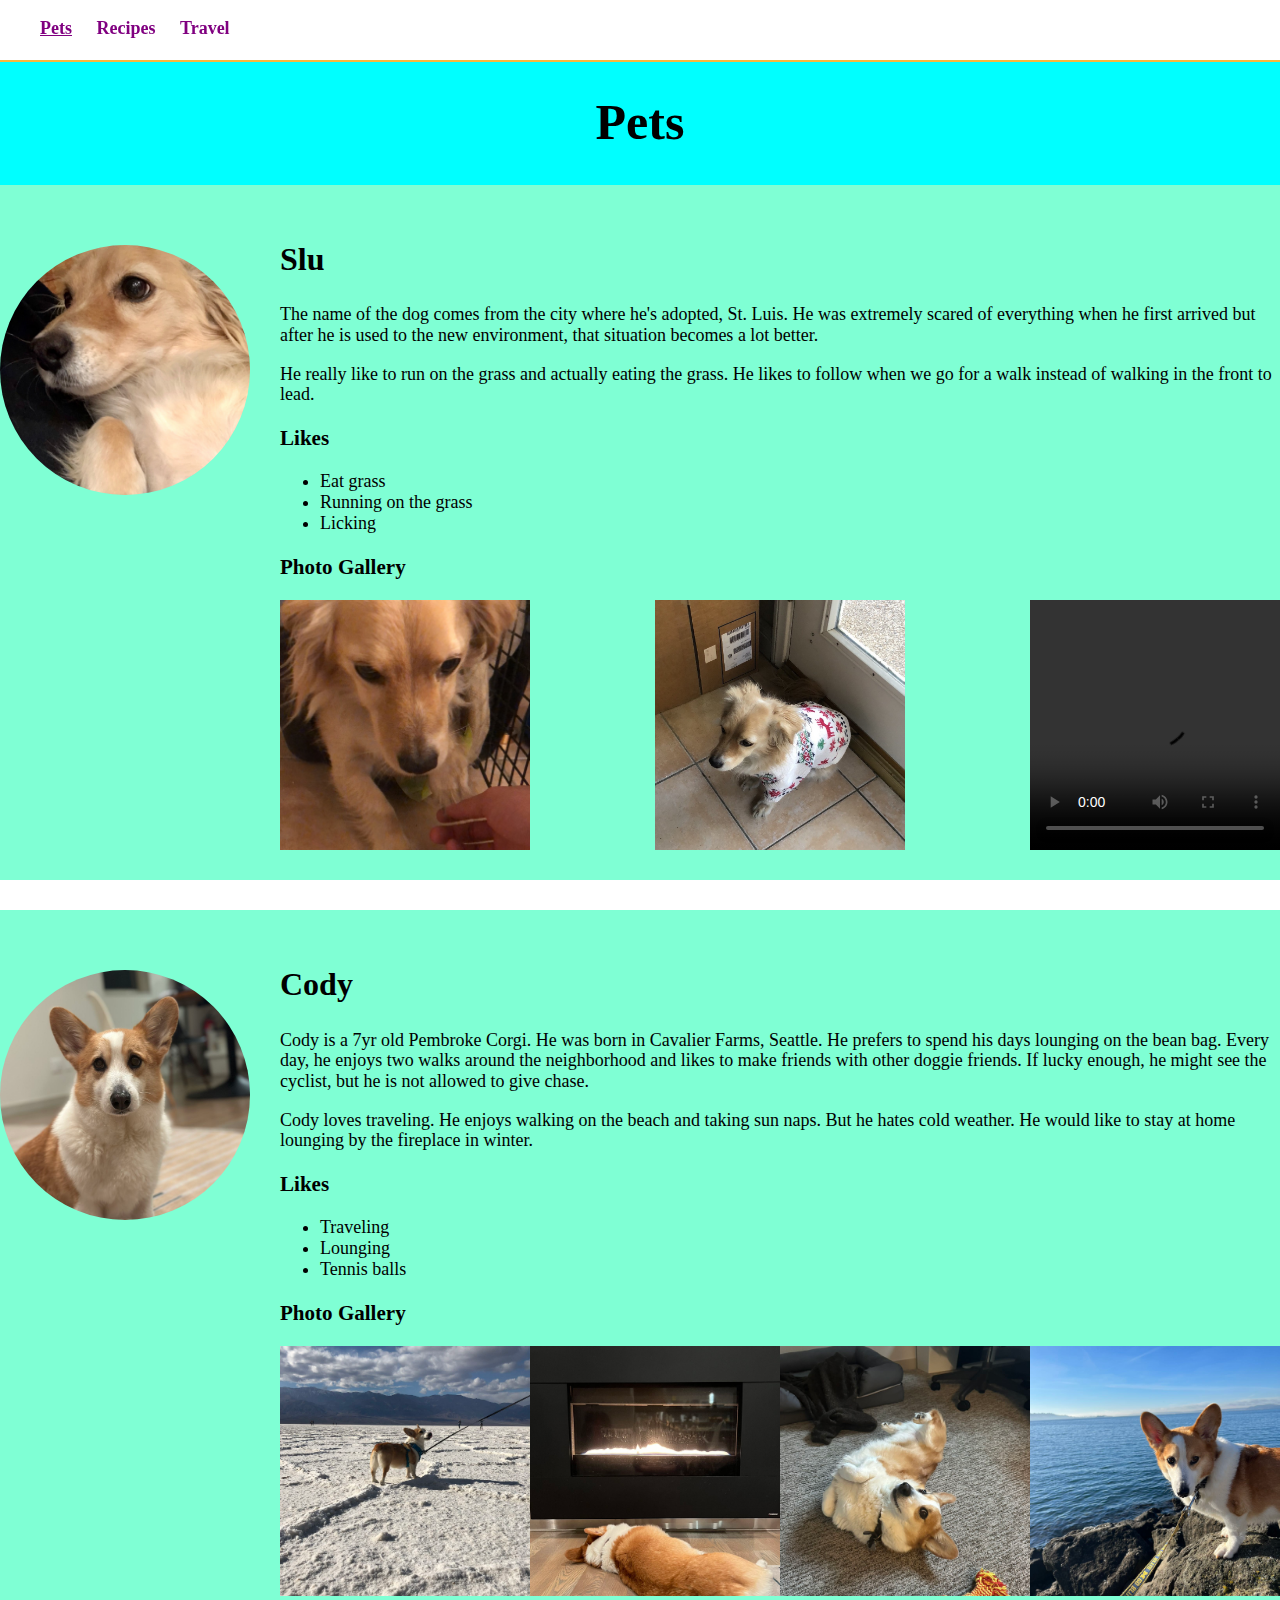
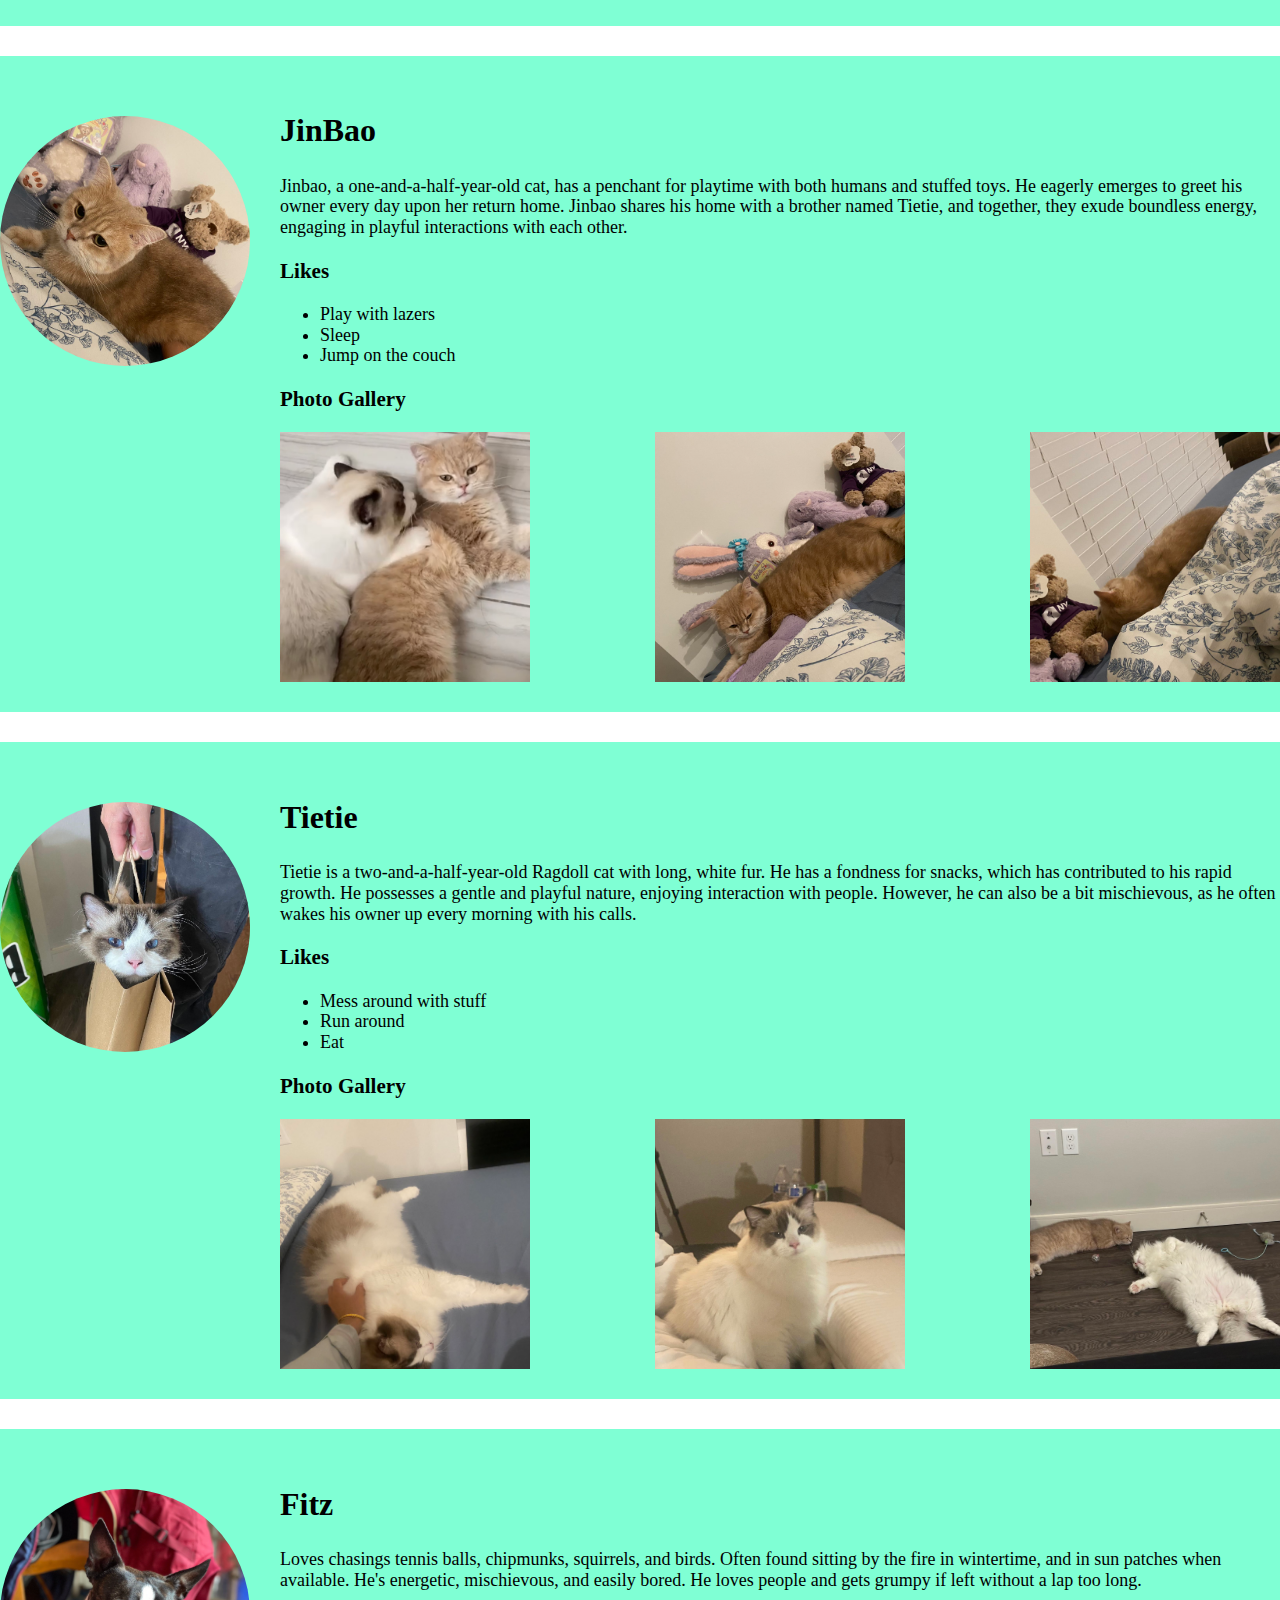
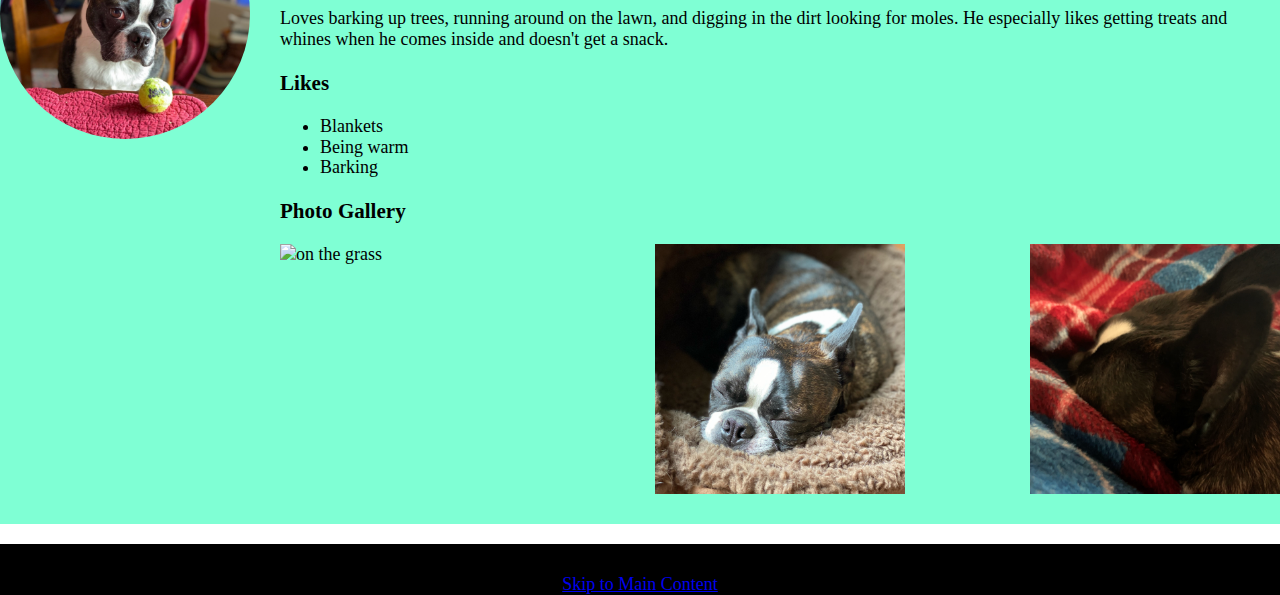
==== commit b3f0d7c5: "mobile view draft" ====
--- a/index.html
+++ b/index.html
@@ -11,138 +11,138 @@
 
 <body>
     <header>
-        <h1>Pets</h1>
+        <div class="skip"><a href="#main">Skip to Main Content</a></div>
+        <nav>
+            <ul>
+                <li><a class="active" href="index.html">Pets</a></li>
+                <li><a href="recipes.html">Recipes</a></li>
+                <li><a href="travel.html">Travel</a></li>
+            </ul>
+        </nav>
+        
     </header>  
-    <nav>
-        <ul>
-            <li><a href="index.html">Pets Page</a></li>
-            <li><a href="recipes.html">Recipes Page</a></li>
-            <li><a href="travel.html">Travel Page</a></li>
-        </ul>
-        <a href="#main">Skip to Main Content</a>
-    </nav>   
-    <main id="main">
-        <div>
+       
+    <main class = "container" id="main">
+        <div class="name"><h1>Pets</h1></div>
+        <div class="img"><img class="img1" src="images/slu3.JPG" alt="holds in the arm"></div>   
+        <div class="info1">
             <h2>Slu</h2>
-            <img src="images/slu3.JPG" width="400" alt="holds in the arm">
             <p>The name of the dog comes from the city where he's adopted, St. Luis. He was extremely scared of
-                everything when he first arrived but after he is used to the new environment, that situation becomes
-                a lot better. </p>
+            everything when he first arrived but after he is used to the new environment, that situation becomes
+            a lot better. </p>
             <P>He really like to run on the grass and actually eating the grass. He likes to follow when we go for a
-                walk instead of walking in the front to lead.</P>
-
-            <h3>Photo Gallery</h3>
-            <img src="images/slu1.JPG" width="200" alt="slu in the cage">
-            <img src="images/slu2.JPG" width="200" alt="sits in front of the door">
-            <video width="200" controls>
-                <source src="images/slu4.MOV">
-            </video>
-
+            walk instead of walking in the front to lead.</P>
             <h3>Likes</h3>
             <ul>
                 <li>Eat grass</li>
                 <li>Running on the grass</li>
                 <li>Licking</li>
             </ul>
+            <h3>Photo Gallery</h3>
+            <div class="galary">
+                <img class="gallery-cell" src="images/slu1.JPG" alt="slu in the cage">
+                <img class="gallery-cell" src="images/slu2.JPG" alt="sits in front of the door">
+                <video width="250" controls>
+                    <source src="images/slu4.MOV">
+                    Your browser does not support the video tag.
+                </video>
+            </div>
         </div>
-        <br>
-        <div>
+
+        <div class="img"><img class="img2" src="images/cody.jpg" alt="image of cody"></div>  
+        <div class="info2">
             <h2>Cody</h2>
-            <img src="images/cody.jpg" width="400" alt="image of cody">
-
             <p>Cody is a 7yr old Pembroke Corgi. He was born in Cavalier Farms, Seattle. He prefers to spend his days
-                lounging on the bean bag. Every day, he enjoys two walks around the neighborhood and likes to make
-                friends with other doggie friends. If lucky enough, he might see the cyclist, but he is not allowed to
-                give chase.</p>
+            lounging on the bean bag. Every day, he enjoys two walks around the neighborhood and likes to make
+            friends with other doggie friends. If lucky enough, he might see the cyclist, but he is not allowed to
+            give chase.</p>
             <p>Cody loves traveling. He enjoys walking on the beach and taking sun naps. But he hates cold weather. He
-                would like to stay at home lounging by the fireplace in winter.
-            </p>
-
-
-            <h3>Photo Gallery</h3>
-            <img src="images/cody_deathvalley.jpg" width="200" alt="cody stands on a land of white sands">
-            <img src="images/cody_fireplace.jpg" width="200" alt="cody lies in front of the fireplace">
-            <img src="images/cody_play.jpg" width="200" alt="cody plays with his toy">
-            <img src="images/cody_sea.jpg" width="200" alt="cody stands on the rock">
-
+            would like to stay at home lounging by the fireplace in winter. </p>
             <h3>Likes</h3>
             <ul>
                 <li>Traveling</li>
                 <li>Lounging</li>
                 <li>Tennis balls</li>
             </ul>
-            <!-- Colleen van Lent -->
+
+            <h3>Photo Gallery</h3>
+            <div class="galary"> 
+                <img src="images/cody_deathvalley.jpg" alt="cody stands on a land of white sands">
+                <img src="images/cody_fireplace.jpg" alt="cody lies in front of the fireplace">
+                <img src="images/cody_play.jpg" alt="cody plays with his toy">
+                <img src="images/cody_sea.jpg" alt="cody stands on the rock">
+            </div>
         </div>
-        <br>
-        <div>
-            <h2>Jinjiao</h2>
-            <img src="images/jinjiao1.png" width="400" alt="lies on the bed sideways">
-
+        
+        <div class="img"><img class="img3" src="images/jinjiao3.jpg" alt="lies on the bed sideways"></div>
+        <div class="info3">   
+            <h2>JinBao</h2>
             <p>Jinbao, a one-and-a-half-year-old cat, has a penchant for playtime with both humans and stuffed toys. He
                 eagerly emerges to greet his owner every day upon her return home. Jinbao shares his home with a brother
                 named Tietie, and together, they exude boundless energy, engaging in playful interactions with each
                 other.</p>
-
-            <h3>Photo Gallery</h3>
-            <img src="images/jinjiao2.jpg" width="200" alt="plays with tietie">
-            <img src="images/jinjiao3.jpg" width="200" alt="stare at the camera">
-            <img src="images/jinjiao4.jpg" width="200" alt="jinjiao sleeping">
-
             <h3>Likes</h3>
             <ul>
                 <li>Play with lazers</li>
                 <li>Sleep</li>
                 <li>Jump on the couch</li>
             </ul>
+            <h3>Photo Gallery</h3>
+            <div class="galary">
+                <img src="images/jinjiao2.jpg" alt="plays with tietie">
+                <img src="images/jinjiao1.png" alt="stare at the camera">
+                <img src="images/jinjiao4.jpg" alt="jinjiao sleeping">
+            </div>
         </div>
-        <br>
-        <div>
+
+        <div class="img"><img class="img4" img src="images/tietie2.jpg" alt="lies on the bed being rubbed"></div>
+        <div class="info4">
             <h2>Tietie</h2>
-            <img src="images/tietie1.png" width="400" alt="lies on the bed being rubbed">
-
             <p>Tietie is a two-and-a-half-year-old Ragdoll cat with long, white fur. He has a fondness for snacks, which
                 has contributed to his rapid growth. He possesses a gentle and playful nature, enjoying interaction with
                 people. However, he can also be a bit mischievous, as he often wakes his owner up every morning with his
                 calls.</p>
-
-            <h3>Photo Gallery</h3>
-            <img src="images/tietie2.jpg" width="200" alt="in the shopping bag">
-            <img src="images/tietie3.jpg" width="200" alt="on the bed">
-            <img src="images/tietie4.jpg" width="200" alt="lies down with jinjiao">
-
             <h3>Likes</h3>
             <ul>
                 <li>Mess around with stuff</li>
                 <li>Run around</li>
                 <li>Eat</li>
             </ul>
+            <h3>Photo Gallery</h3>
+            <div class="galary">
+                <img src="images/tietie1.png" alt="in the shopping bag">
+                <img src="images/tietie3.jpg" alt="on the bed">
+                <img src="images/tietie4.jpg" alt="lies down with jinjiao">
+            </div>
         </div>
-        <br>
-        <div>
+       
+        <div class="img"><img class="img5" src="images/fitz1.png" width="400" alt="leans on the back of a chair"></div>
+        <div class="info5">
             <h2>Fitz</h2>
-            <img src="images/fitz1.png" width="400" alt="leans on the back of a chair">
             <p>Loves chasings tennis balls, chipmunks, squirrels, and birds. Often found sitting by the fire in
                 wintertime, and in sun patches when available. He's energetic, mischievous, and easily bored. He loves
                 people and gets grumpy if left without a lap too long. </p>
             <p>Loves barking up trees, running around on the lawn, and digging in the dirt looking for moles. He
                 especially likes getting treats and whines when he comes inside and doesn't get a snack.</p>
-
-            <h3>Photo Gallery</h3>
-            <img src="images/fitz2.jpeg" width="200" alt="on the grass">
-            <img src="images/fitz3.jpeg" width="200" alt="sleeping">
-            <img src="images/fitz4.jpeg" width="200" alt="lies on the blankets">
-
             <h3>Likes</h3>
             <ul>
                 <li>Blankets</li>
                 <li>Being warm</li>
                 <li>Barking</li>
             </ul>
+            <h3>Photo Gallery</h3>
+            <div class="galary">
+                <img src="images/fitz2.jpeg" width="200" alt="on the grass">
+                <img src="images/fitz3.jpeg" width="200" alt="sleeping">
+                <img src="images/fitz4.jpeg" width="200" alt="lies on the blankets">
+            </div>
         </div>
     </main>
+
     <footer>
         <a href="#main">Skip to Main Content</a>
     </footer>
+
 </body>
 
 </html>--- a/css/style.css
+++ b/css/style.css
@@ -1,36 +1,160 @@
-h1{
-    font-size: 50px;
-    font-family: 'Courier New', Courier, monospace;
-    text-align: center;
+html{
+    scroll-behavior: smooth;
+}
+  
+body{
+  font-size: 18px;
+  line-height: 1.15;
+  margin: 0;
+  padding: 0;
+  padding-top: 60px;
 }
 
-h2,h3{
-    font-size: 30px;
-    font-family:Arial, Helvetica, sans-serif;
-    color: rgb(244, 166, 11);
+:focus{
+  outline: 2px solid black;
 }
 
-p{
-    height: 100px;
-    width: 600px;
+h1{
+  font-size: 50px;
+  text-align: center;
+}
+
+h2{
+  font-size: 32px;
+}
+
+span{
+  margin-right: 10px;
+}
+
+nav{
+  text-align: left;
+  position: fixed;
+  top: 0;
+  width: 100%;
+  height: 60px;
+  border-bottom: rgb(249, 183, 60) 2px solid;
+}
+
+nav li{
+  display: inline;
+  padding-right: 20px;
+}
+
+nav a{
+  color: purple;
+  font-weight: bold;
+  text-decoration: none; 
+}
+
+nav a:hover, nav a:focus, nav a.active{
+  text-decoration: underline;
+}
+
+.skip a{
+  background: white;
+  left: 0;
+  padding: 6px;
+  -webkit-transition: top 1s ease-out;
+  transition: top 1s ease-out;
+  z-index: 1;
+  position: absolute;
+  top: -40px;
+}
+
+.skip a:focus{
+  position: absolute;
+  top: 20px;
+}
+
+.container {
+  display: grid;
+  grid-template-columns: 1fr 4fr;
+  width: 80%;
+  margin: 0 auto;
+  justify-content: center;
+  row-gap: 30px;
+  padding: 20px;
+}
+
+.container > :first-child {
+  grid-column: 1/ span 2;
+  background-color: aqua;
+  margin-bottom: -30px;
+  margin-top: -20px;
+}
+
+.img1, .img2, .img3, .img4, .img5{
+  width: 250px;
+  height: 250px;
+  border-radius: 50%;
+  grid-column: 1 / span 1;
+  margin-top: 60px;
+  margin-left: 30px;
+}
+
+.info1, .info2, .info3, .info4, .info5{
+  grid-column: 2 / span 1;
+  padding: 30px;
+  background-color: aquamarine;
+}
+
+.galary{
+  display: flex;
+  justify-content: space-between;
+}
+
+.img{
+  background-color: aquamarine;
 }
 
 img{
-    padding: 10px;
-    margin: 20px;
-    border: 5px solid rgb(109, 189, 251);
-    border-top-right-radius: 30px;
+  width: 250px;
+  height: 250px;
+  object-fit: cover;
+  object-position: 70% 30%;
 }
 
-video{
-    padding: 10px;
-    margin: 20px;
-    border: 5px solid rgb(109, 189, 251);
-    border-top-right-radius: 30px;
+.img1, .info1{
+  grid-row: 2;
 }
 
-ul{
-    display: inline-block;
-    margin-left: 50px;
-    list-style: solid;
+.img2, .info2{
+  grid-row: 3;
+}
+
+.img3, .info3{
+  grid-row: 4;
+}
+
+.img4, .info4{
+  grid-row: 5;
+}
+
+.img5, .info5{
+  grid-row: 6;
+}
+
+footer{
+  background-color: black;
+  color: white;
+  padding-top: 30px;
+  text-align: center;
+}
+
+
+@media screen and (prefers-reduced-motion: reduce){
+  html{
+      scroll-behavior: auto; /* Removes scroll animation */
+  }
+
+  .skip a{
+    -webkit-transition: none; /* sets to default setting */
+    transition: none;        /* sets to default setting */
+    }
+
+  /*Turn off parallax*/
+  header{
+    background-attachment: initial;
+  }
 }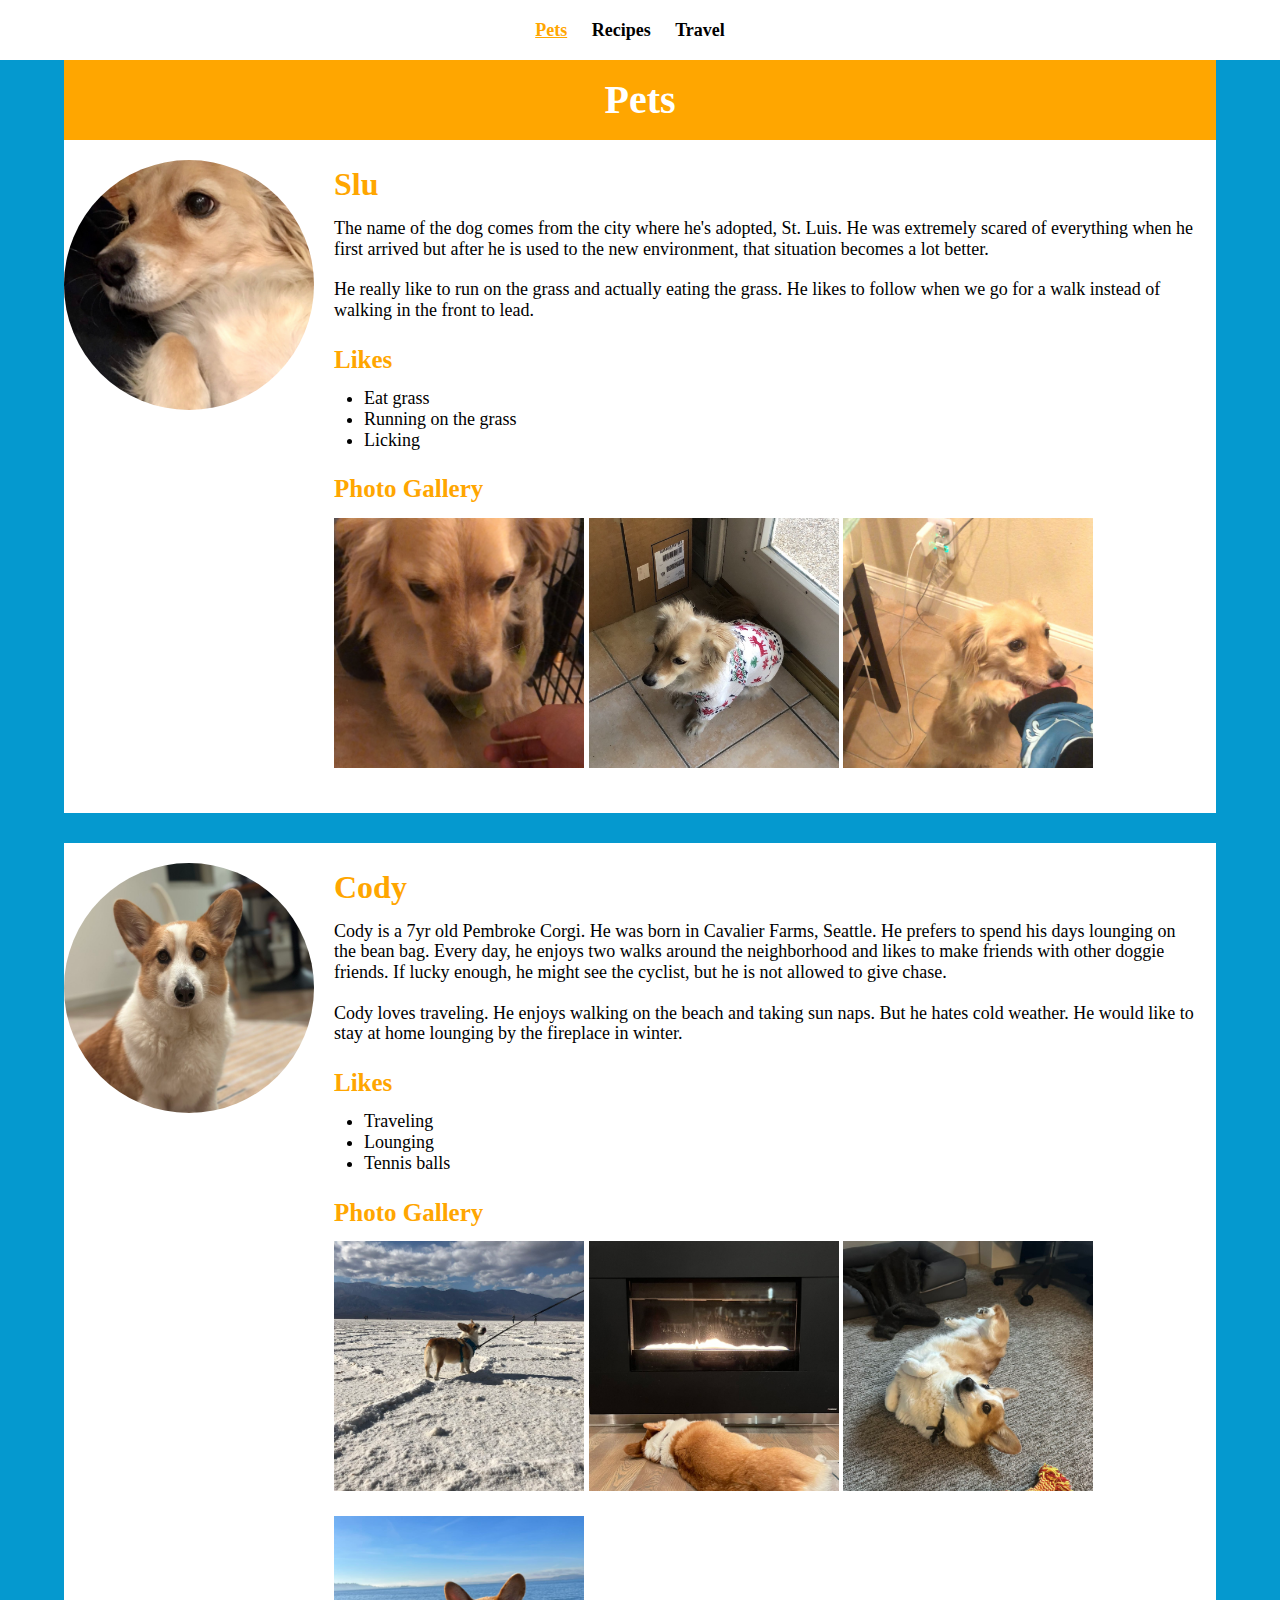
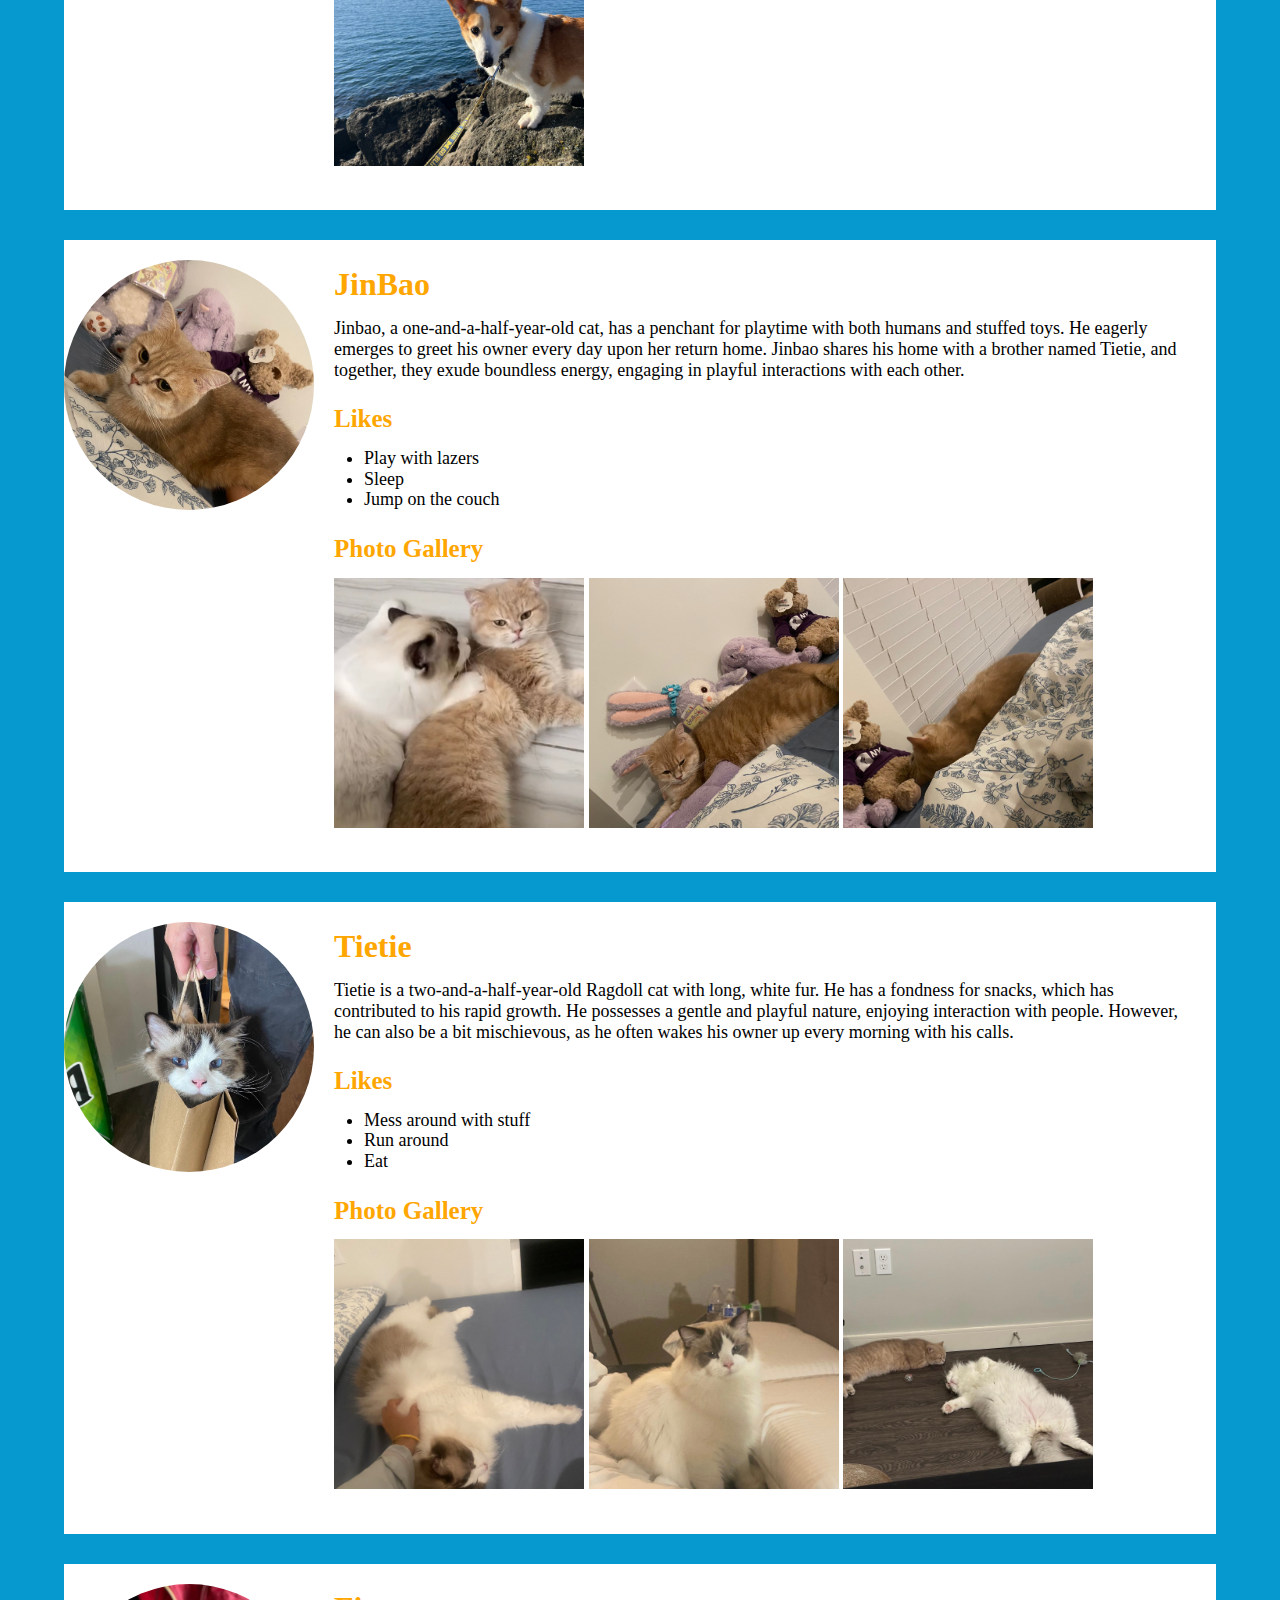
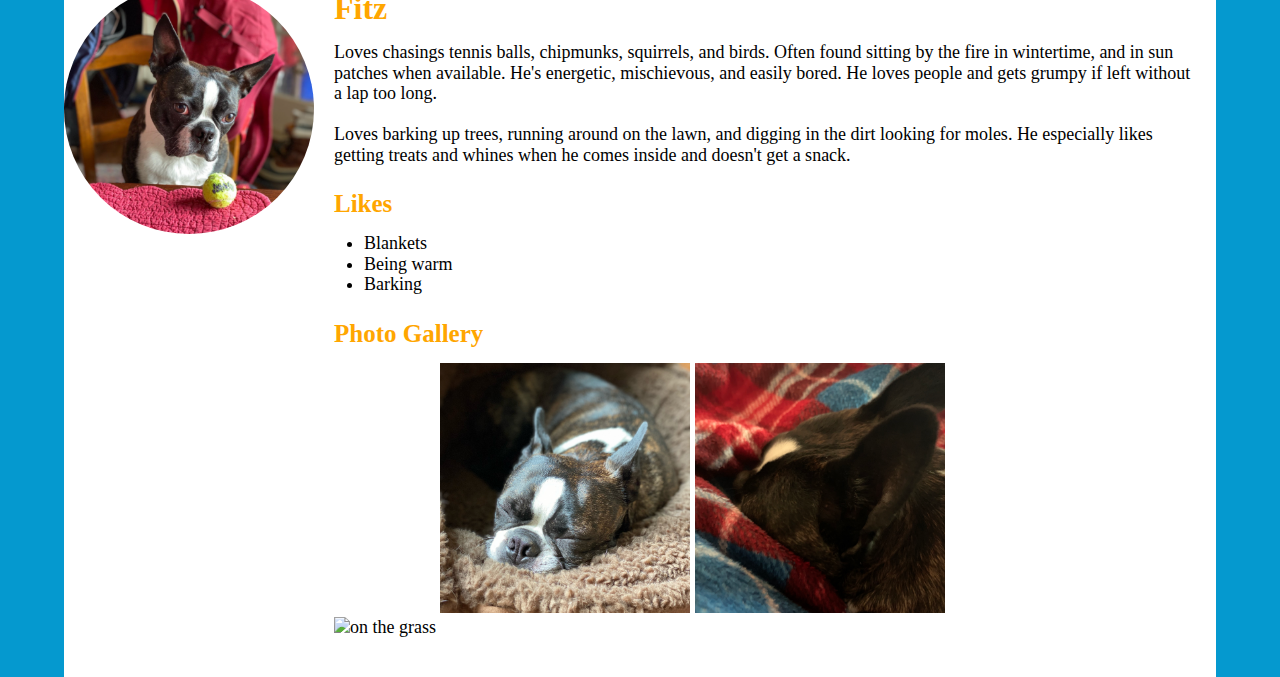
==== commit d5c6a9be: "final edits" ====
--- a/index.html
+++ b/index.html
@@ -24,7 +24,7 @@
        
     <main class = "container" id="main">
         <div class="name"><h1>Pets</h1></div>
-        <div class="img"><img class="img1" src="images/slu3.JPG" alt="holds in the arm"></div>   
+        <div class="img1"><img class="headphoto" src="images/slu3.JPG" alt="holds in the arm"></div>   
         <div class="info1">
             <h2>Slu</h2>
             <p>The name of the dog comes from the city where he's adopted, St. Luis. He was extremely scared of
@@ -42,14 +42,11 @@
             <div class="galary">
                 <img class="gallery-cell" src="images/slu1.JPG" alt="slu in the cage">
                 <img class="gallery-cell" src="images/slu2.JPG" alt="sits in front of the door">
-                <video width="250" controls>
-                    <source src="images/slu4.MOV">
-                    Your browser does not support the video tag.
-                </video>
+                <img class="gallery-cell" src="images/slu4.jpeg" alt="slu stands up and lickes the figers">
             </div>
         </div>
 
-        <div class="img"><img class="img2" src="images/cody.jpg" alt="image of cody"></div>  
+        <div class="img2"><img class="headphoto" src="images/cody.jpg" alt="the dog lookiing at camera"></div>  
         <div class="info2">
             <h2>Cody</h2>
             <p>Cody is a 7yr old Pembroke Corgi. He was born in Cavalier Farms, Seattle. He prefers to spend his days
@@ -67,14 +64,14 @@
 
             <h3>Photo Gallery</h3>
             <div class="galary"> 
-                <img src="images/cody_deathvalley.jpg" alt="cody stands on a land of white sands">
-                <img src="images/cody_fireplace.jpg" alt="cody lies in front of the fireplace">
-                <img src="images/cody_play.jpg" alt="cody plays with his toy">
-                <img src="images/cody_sea.jpg" alt="cody stands on the rock">
+                <img class="gallery-cell" src="images/cody_deathvalley.jpg" alt="cody stands on a land of white sands">
+                <img class="gallery-cell" src="images/cody_fireplace.jpg" alt="cody lies in front of the fireplace">
+                <img class="gallery-cell" src="images/cody_play.jpg" alt="cody plays with his toy">
+                <img class="gallery-cell" src="images/cody_sea.jpg" alt="cody stands on the rock">
             </div>
         </div>
         
-        <div class="img"><img class="img3" src="images/jinjiao3.jpg" alt="lies on the bed sideways"></div>
+        <div class="img3"><img class="headphoto" src="images/jinjiao3.jpg" alt="lies on the bed sideways"></div>
         <div class="info3">   
             <h2>JinBao</h2>
             <p>Jinbao, a one-and-a-half-year-old cat, has a penchant for playtime with both humans and stuffed toys. He
@@ -89,13 +86,13 @@
             </ul>
             <h3>Photo Gallery</h3>
             <div class="galary">
-                <img src="images/jinjiao2.jpg" alt="plays with tietie">
-                <img src="images/jinjiao1.png" alt="stare at the camera">
-                <img src="images/jinjiao4.jpg" alt="jinjiao sleeping">
+                <img class="gallery-cell" src="images/jinjiao2.jpg" alt="plays with tietie">
+                <img class="gallery-cell" src="images/jinjiao1.png" alt="stare at the camera">
+                <img class="gallery-cell" src="images/jinjiao4.jpg" alt="jinjiao sleeping">
             </div>
         </div>
 
-        <div class="img"><img class="img4" img src="images/tietie2.jpg" alt="lies on the bed being rubbed"></div>
+        <div class="img4"><img class="headphoto" src="images/tietie2.jpg" alt="in the shopping bag"></div>
         <div class="info4">
             <h2>Tietie</h2>
             <p>Tietie is a two-and-a-half-year-old Ragdoll cat with long, white fur. He has a fondness for snacks, which
@@ -110,13 +107,13 @@
             </ul>
             <h3>Photo Gallery</h3>
             <div class="galary">
-                <img src="images/tietie1.png" alt="in the shopping bag">
-                <img src="images/tietie3.jpg" alt="on the bed">
-                <img src="images/tietie4.jpg" alt="lies down with jinjiao">
+                <img class="gallery-cell" src="images/tietie1.png" alt="lies on the bed being touched">
+                <img class="gallery-cell" src="images/tietie3.jpg" alt="on the bed">
+                <img class="gallery-cell" src="images/tietie4.jpg" alt="lies down with jinjiao">
             </div>
         </div>
        
-        <div class="img"><img class="img5" src="images/fitz1.png" width="400" alt="leans on the back of a chair"></div>
+        <div class="img5"><img class="headphoto" src="images/fitz1.png" width="400" alt="leans on the back of a chair"></div>
         <div class="info5">
             <h2>Fitz</h2>
             <p>Loves chasings tennis balls, chipmunks, squirrels, and birds. Often found sitting by the fire in
@@ -132,17 +129,13 @@
             </ul>
             <h3>Photo Gallery</h3>
             <div class="galary">
-                <img src="images/fitz2.jpeg" width="200" alt="on the grass">
-                <img src="images/fitz3.jpeg" width="200" alt="sleeping">
-                <img src="images/fitz4.jpeg" width="200" alt="lies on the blankets">
+                <img class="gallery-cell" src="images/fitz2.jpeg" width="200" alt="on the grass">
+                <img class="gallery-cell" src="images/fitz3.jpeg" width="200" alt="sleeping">
+                <img class="gallery-cell" src="images/fitz4.jpeg" width="200" alt="lies on the blankets">
             </div>
         </div>
     </main>
-
-    <footer>
-        <a href="#main">Skip to Main Content</a>
-    </footer>
-
+    <footer></footer>
 </body>
 
 </html>--- a/css/style.css
+++ b/css/style.css
@@ -8,47 +8,81 @@
   margin: 0;
   padding: 0;
   padding-top: 60px;
+  background-color: rgb(5, 153, 207);
 }
 
 :focus{
   outline: 2px solid black;
 }
 
+p{
+  padding: 10px 0;
+}
+
 h1{
-  font-size: 50px;
-  text-align: center;
+  font-size: 40px;
+  line-height: 1;
+  text-align: center;
+  padding: 20px 0;
+  color: white;
 }
 
 h2{
   font-size: 32px;
+  line-height: 1.5;
+  color: rgb(255, 166, 0);
+}
+
+h3{
+  font-size: 25px;
+  line-height: 1.5;
+  padding: 10px 0;
+  color: rgb(255, 166, 0);
 }
 
 span{
   margin-right: 10px;
+  margin-top: 10px;
+  display: block;
+}
+
+ul, ol{
+  padding: 0;
+  margin: 0;
+  padding-left: 30px;
+  margin-bottom: 10px;
 }
 
 nav{
-  text-align: left;
+  text-align: center;
   position: fixed;
   top: 0;
   width: 100%;
   height: 60px;
-  border-bottom: rgb(249, 183, 60) 2px solid;
+  background-color: white;
+}
+
+nav ul{
+  text-align: center;
+  margin-top: 20px;
+  padding-left: 0;
 }
 
 nav li{
   display: inline;
   padding-right: 20px;
+  font-size: large;
 }
 
 nav a{
-  color: purple;
+  color: black;
   font-weight: bold;
   text-decoration: none; 
 }
 
 nav a:hover, nav a:focus, nav a.active{
   text-decoration: underline;
+  color: rgb(255, 166, 0);
 }
 
 .skip a{
@@ -70,42 +104,42 @@
 .container {
   display: grid;
   grid-template-columns: 1fr 4fr;
-  width: 80%;
-  margin: 0 auto;
   justify-content: center;
   row-gap: 30px;
-  padding: 20px;
+  padding-top: 20px;
+  width: 90%;
+  margin: 0 auto;
 }
 
 .container > :first-child {
   grid-column: 1/ span 2;
-  background-color: aqua;
+  background-color: rgb(255, 166, 0);
   margin-bottom: -30px;
   margin-top: -20px;
 }
 
-.img1, .img2, .img3, .img4, .img5{
+.headphoto{
   width: 250px;
   height: 250px;
   border-radius: 50%;
+  margin-top: 20px;
+  margin-bottom: 0px;
+}
+
+.img1, .img2, .img3, .img4, .img5{
   grid-column: 1 / span 1;
-  margin-top: 60px;
-  margin-left: 30px;
-}
+  background-color: white;
+}
+
 
 .info1, .info2, .info3, .info4, .info5{
   grid-column: 2 / span 1;
-  padding: 30px;
-  background-color: aquamarine;
+  background-color: white;
+  padding: 20px;
 }
 
 .galary{
-  display: flex;
-  justify-content: space-between;
-}
-
-.img{
-  background-color: aquamarine;
+  justify-content: center;
 }
 
 img{
@@ -115,6 +149,16 @@
   object-position: 70% 30%;
 }
 
+.gallery-cell{
+  margin-bottom: 20px;
+}
+
+figcaption{
+  margin-bottom: 20px;
+  margin-top: 10px;
+  text-align: center;
+}
+
 .img1, .info1{
   grid-row: 2;
 }
@@ -134,14 +178,6 @@
 .img5, .info5{
   grid-row: 6;
 }
-
-footer{
-  background-color: black;
-  color: white;
-  padding-top: 30px;
-  text-align: center;
-}
-
 
 @media screen and (prefers-reduced-motion: reduce){
   html{
@@ -157,4 +193,51 @@
   header{
     background-attachment: initial;
   }
-}+}
+
+@media (max-width: 768px){
+  body {
+    font-size: 16px; /* Decrease font size on smaller screens */
+  }
+  .container {
+      grid-template-columns: 1fr;
+      row-gap: 20px;
+  }
+  .container > :first-child {
+      grid-column: auto;
+  }
+
+  .img1, .img2, .img3, .img4, .img5{
+    grid-column: auto;
+    width: 100%;
+    height: auto;
+    grid-row: auto;
+    justify-content: center;
+    align-items: center;
+    display: flex;
+    margin-bottom: -20px;
+  }
+
+  .galary{
+    margin-bottom: 20px;
+    display: grid;
+    max-width: 100%;
+    height: auto;
+    align-items: center;
+  }
+
+  figure{
+    display: flex;
+    flex-direction: column;
+    justify-content: center;
+    align-items: center;
+    text-align: center;
+  }
+
+  .info1, .info2, .info3, .info4, .info5{
+      grid-column: auto;
+      grid-row: auto;
+  }
+}
+
+
